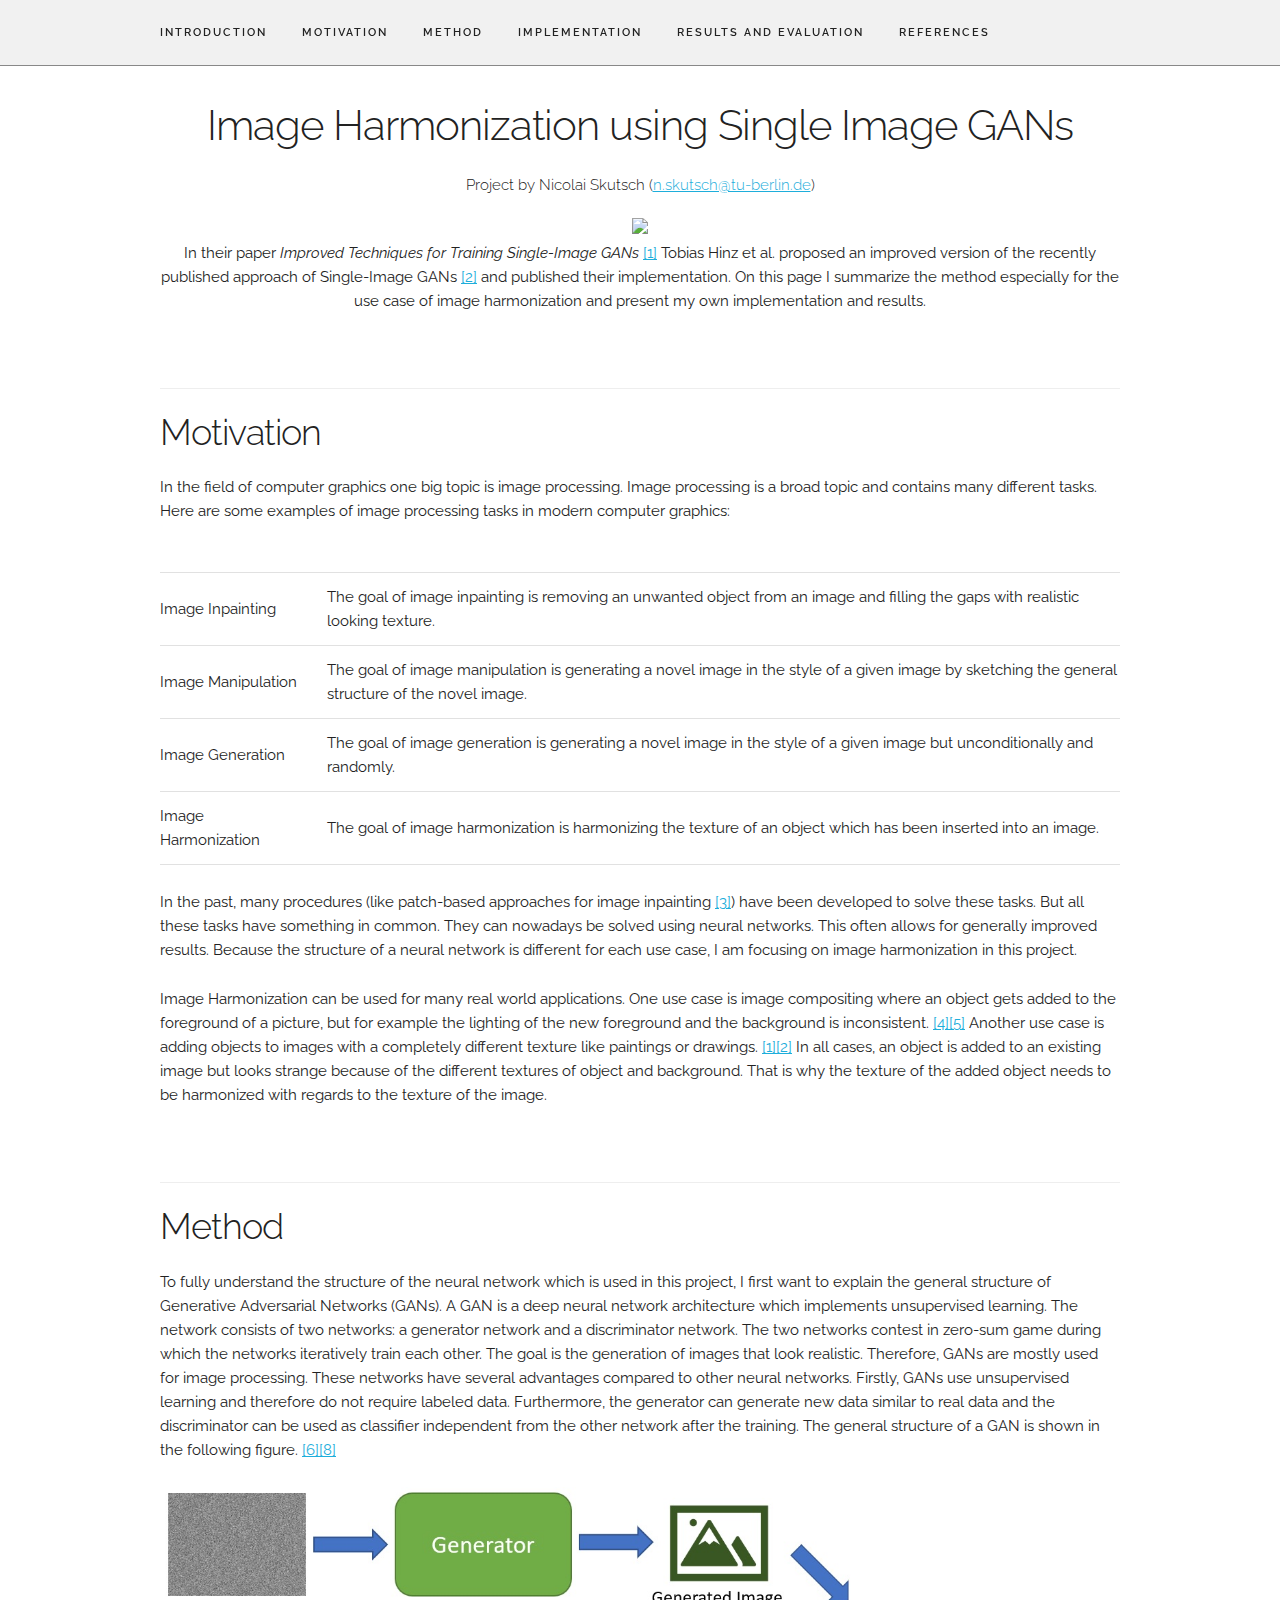
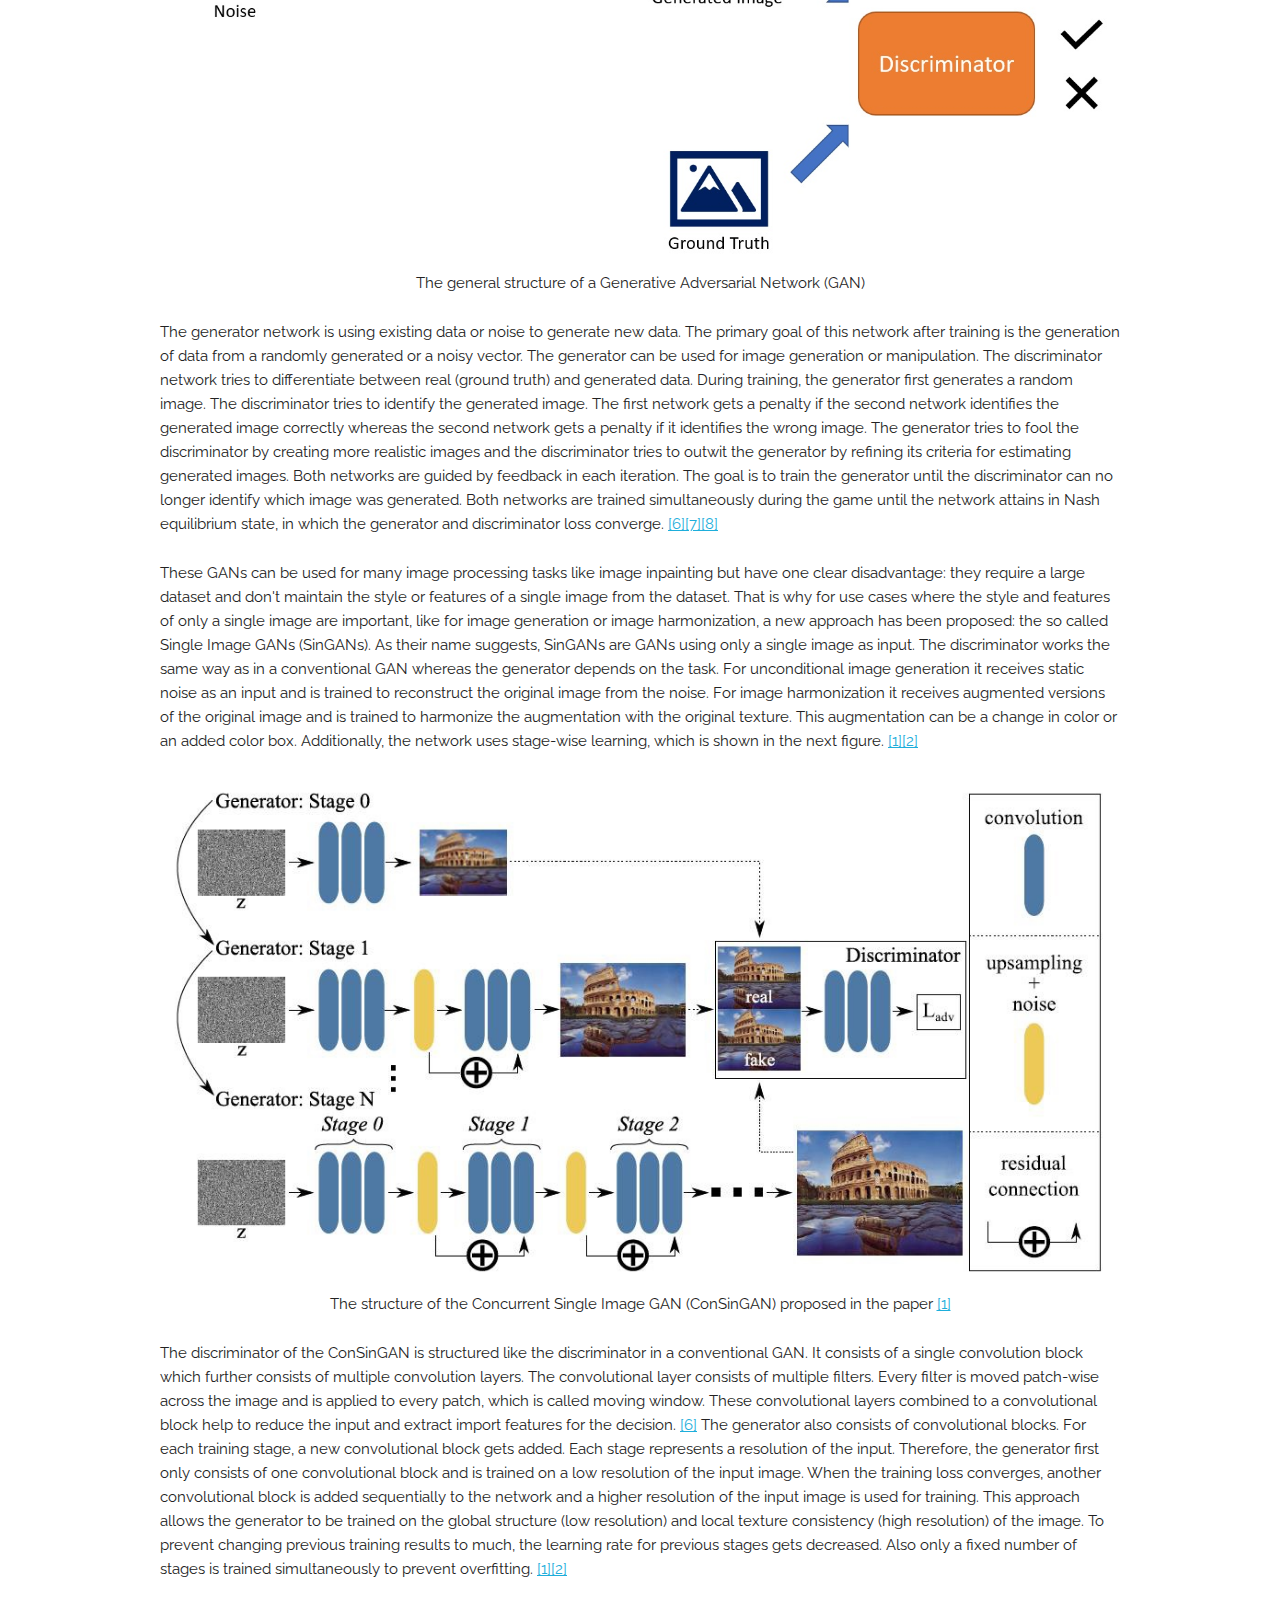
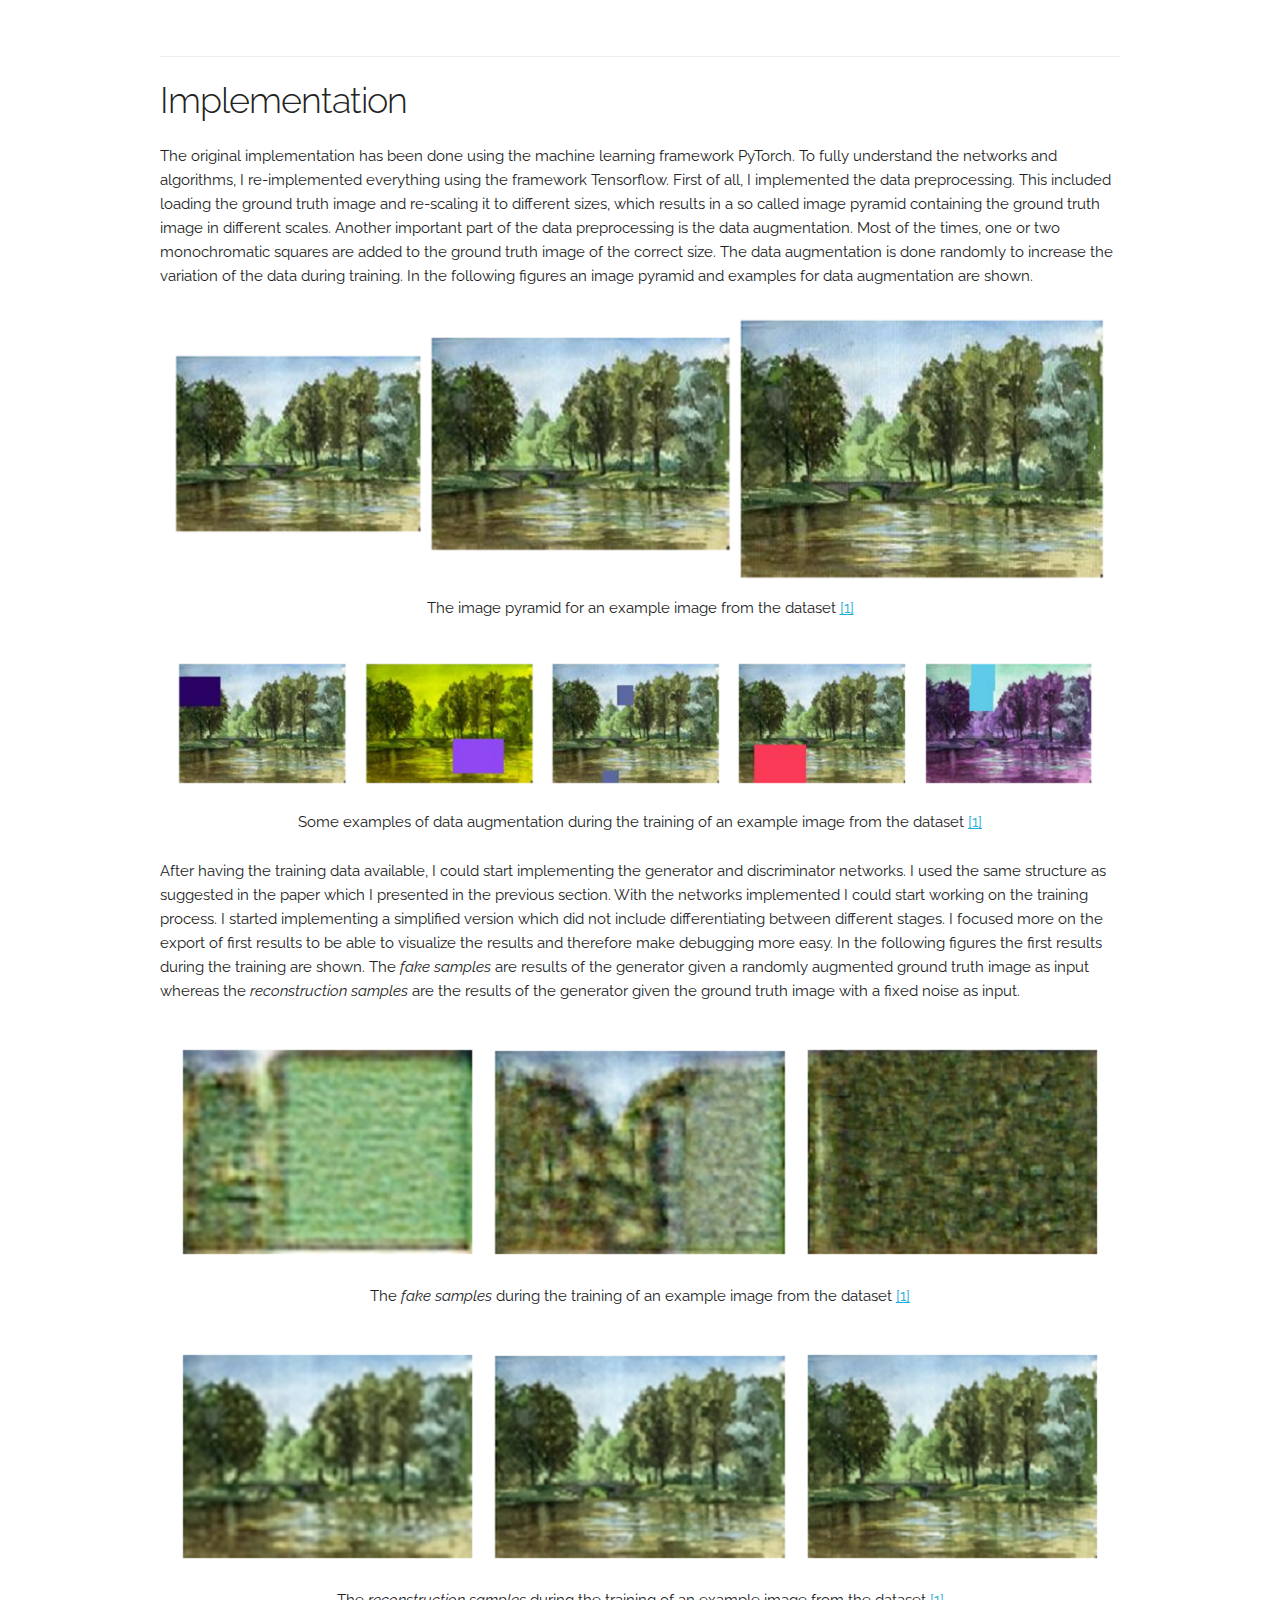
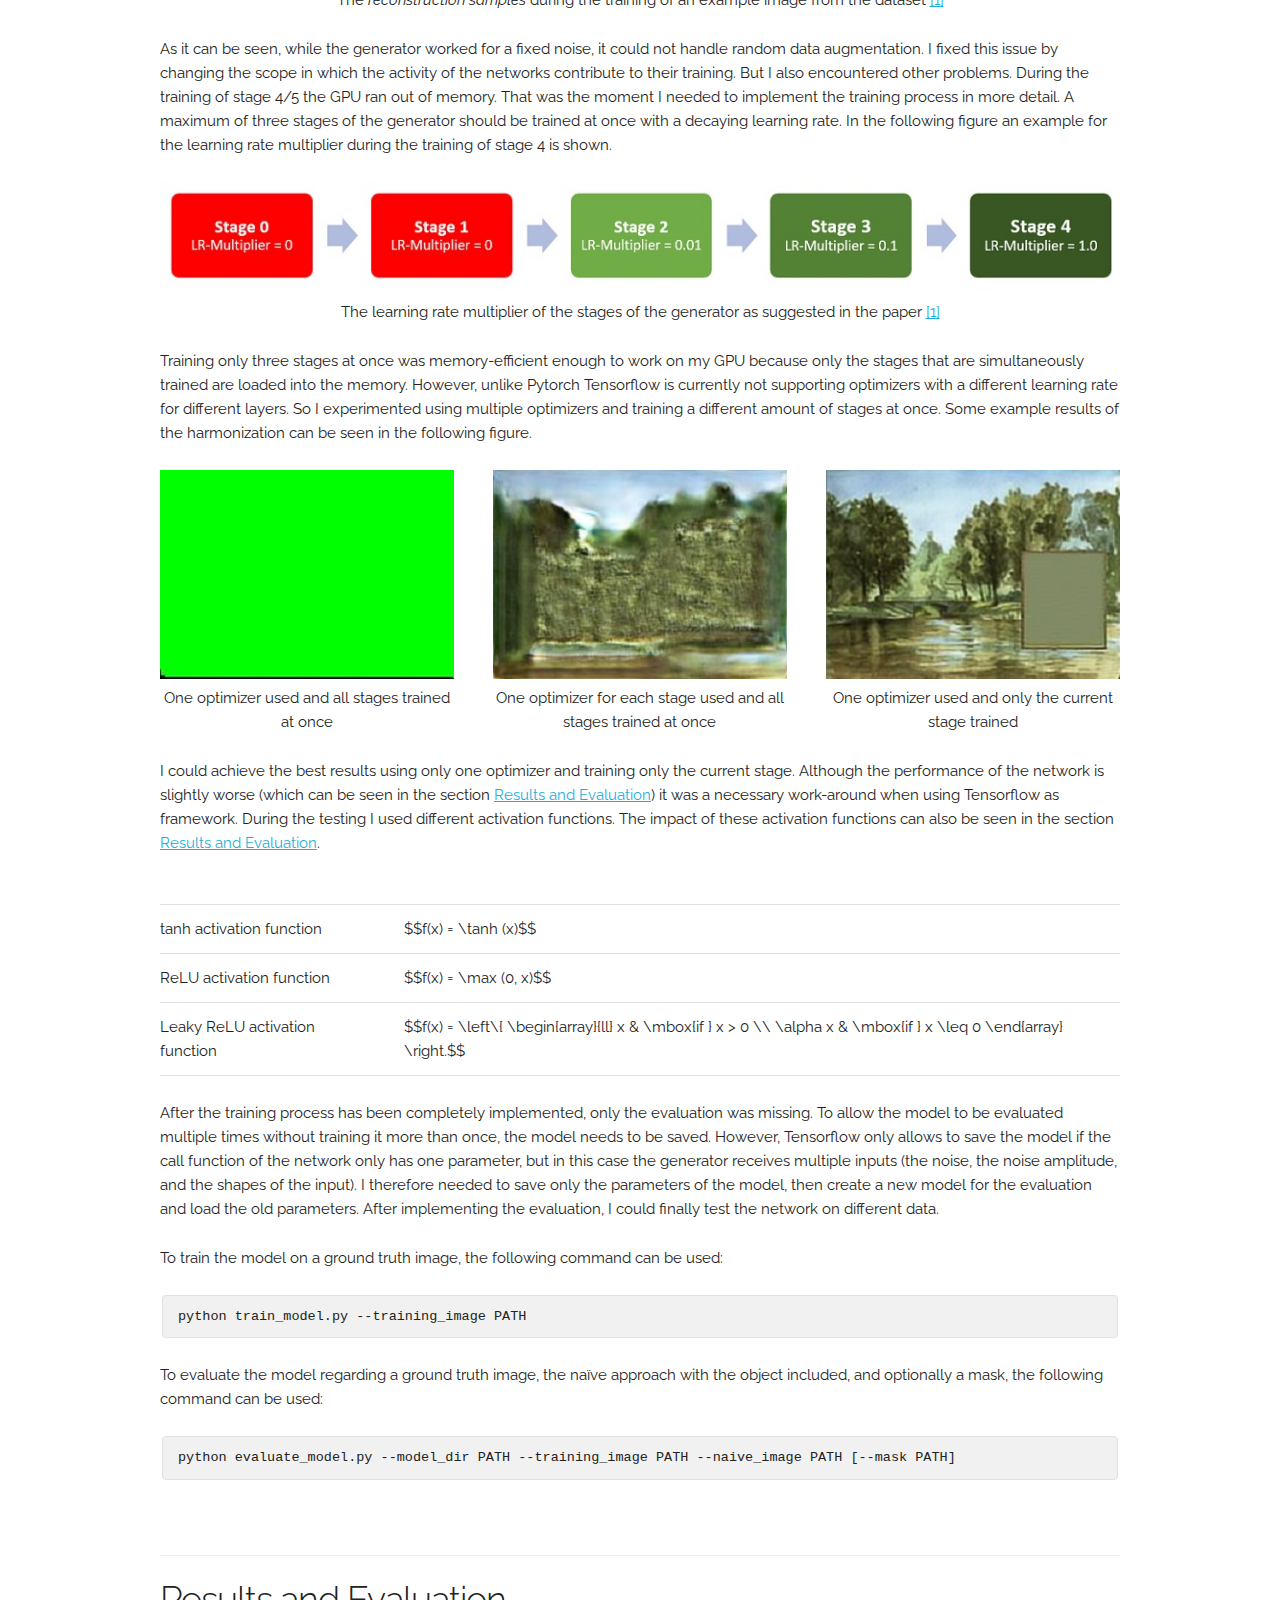
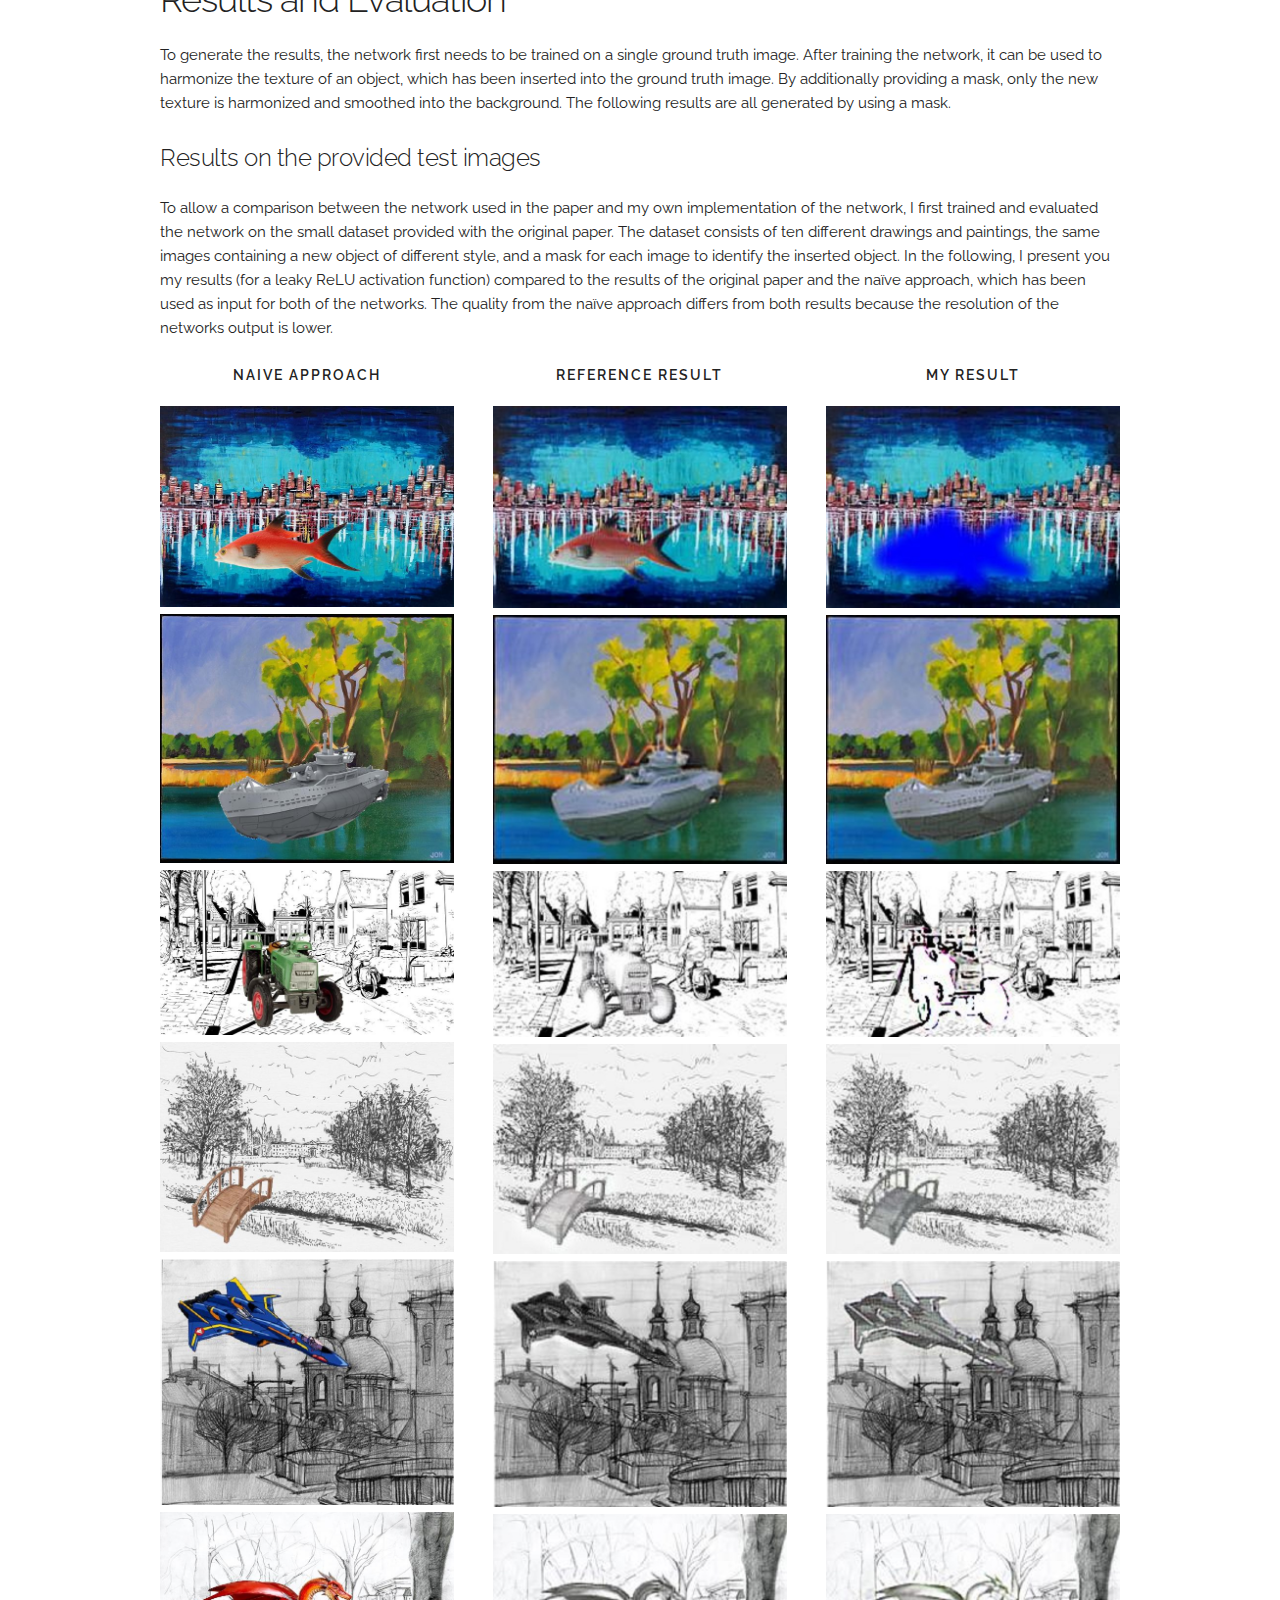
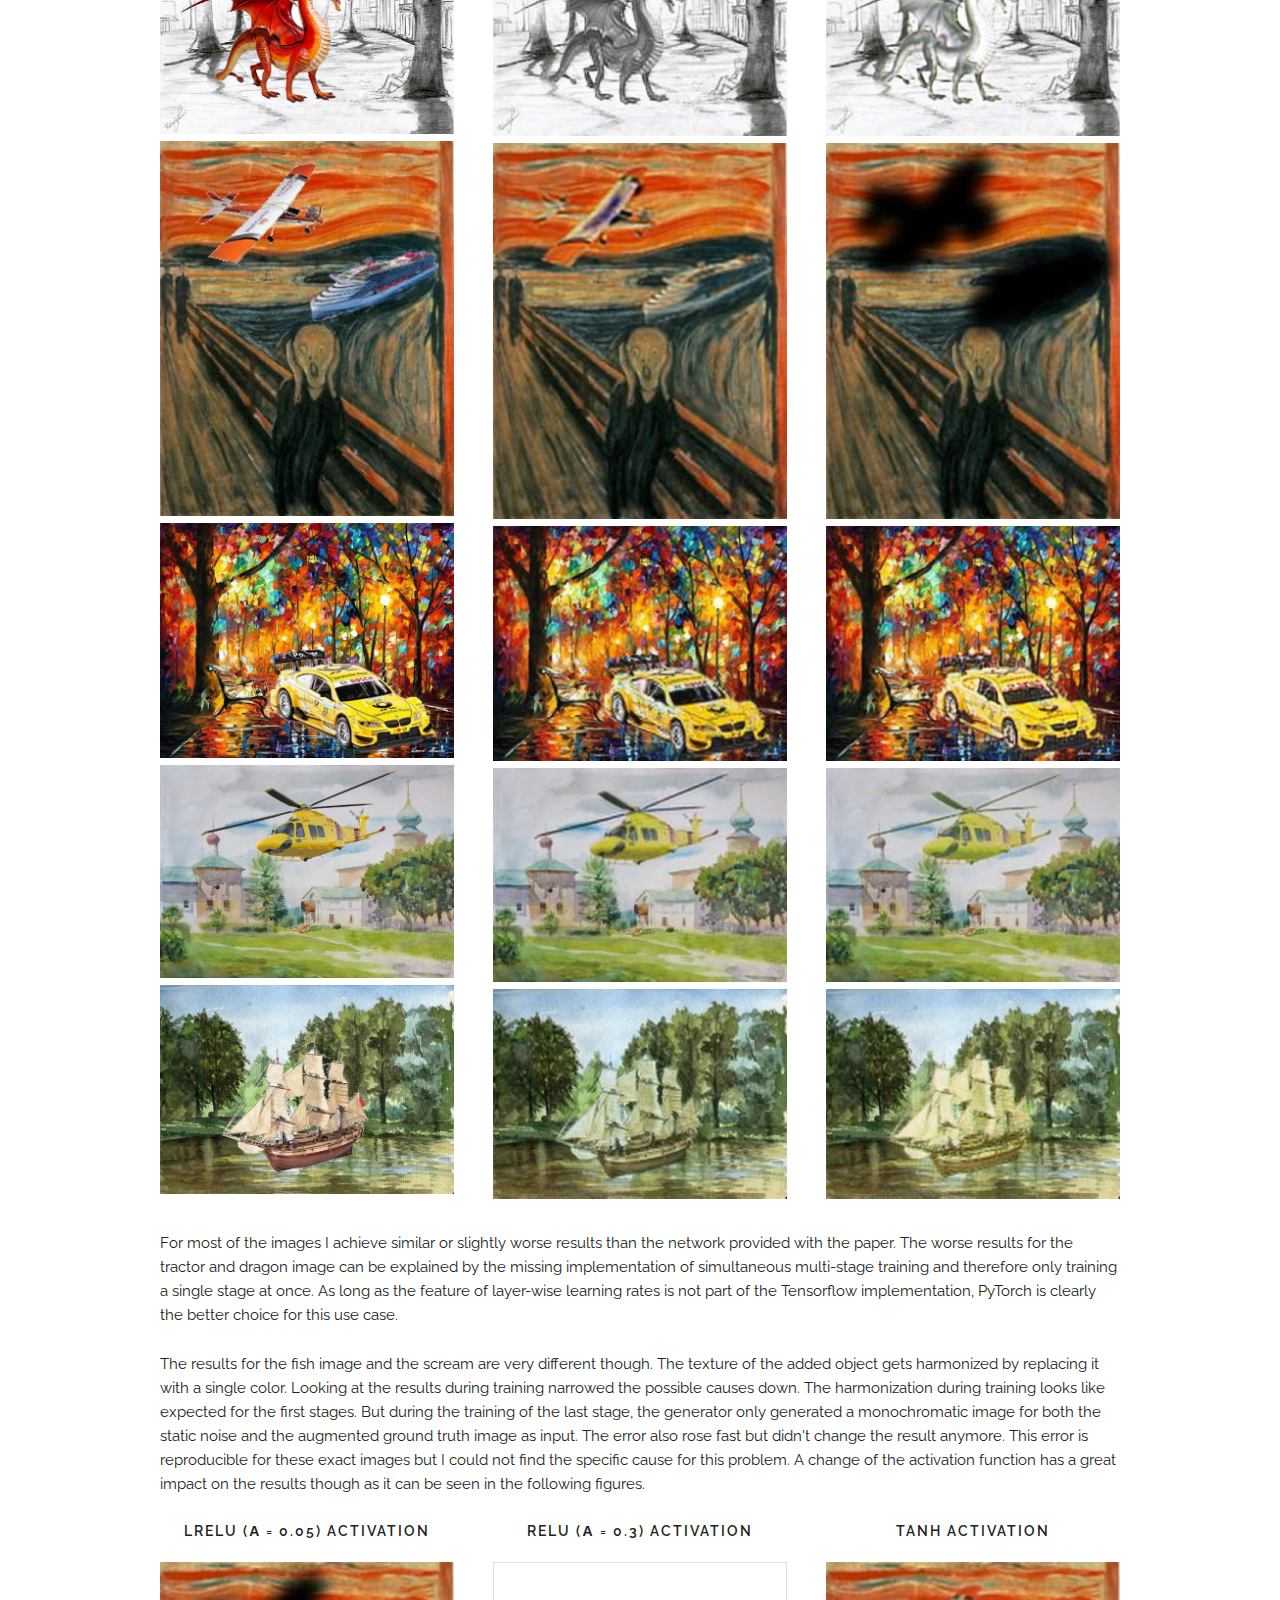
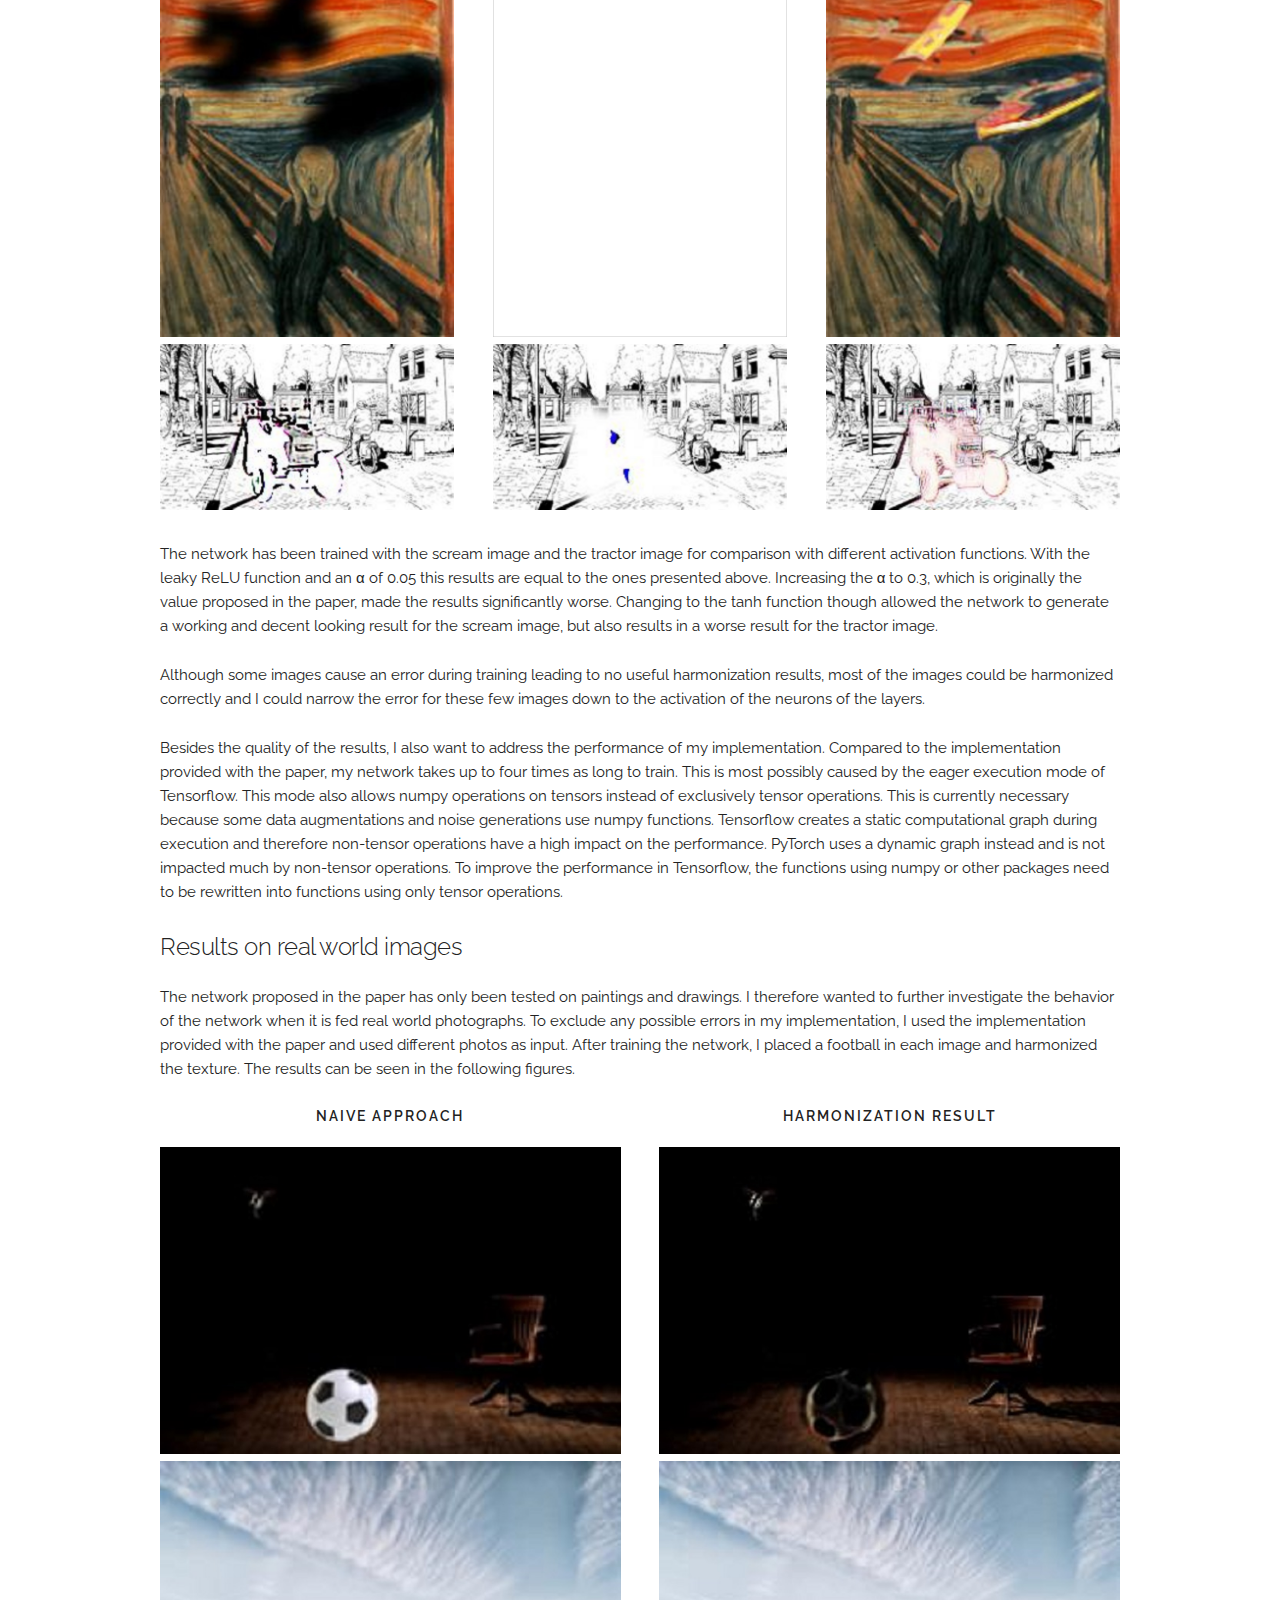
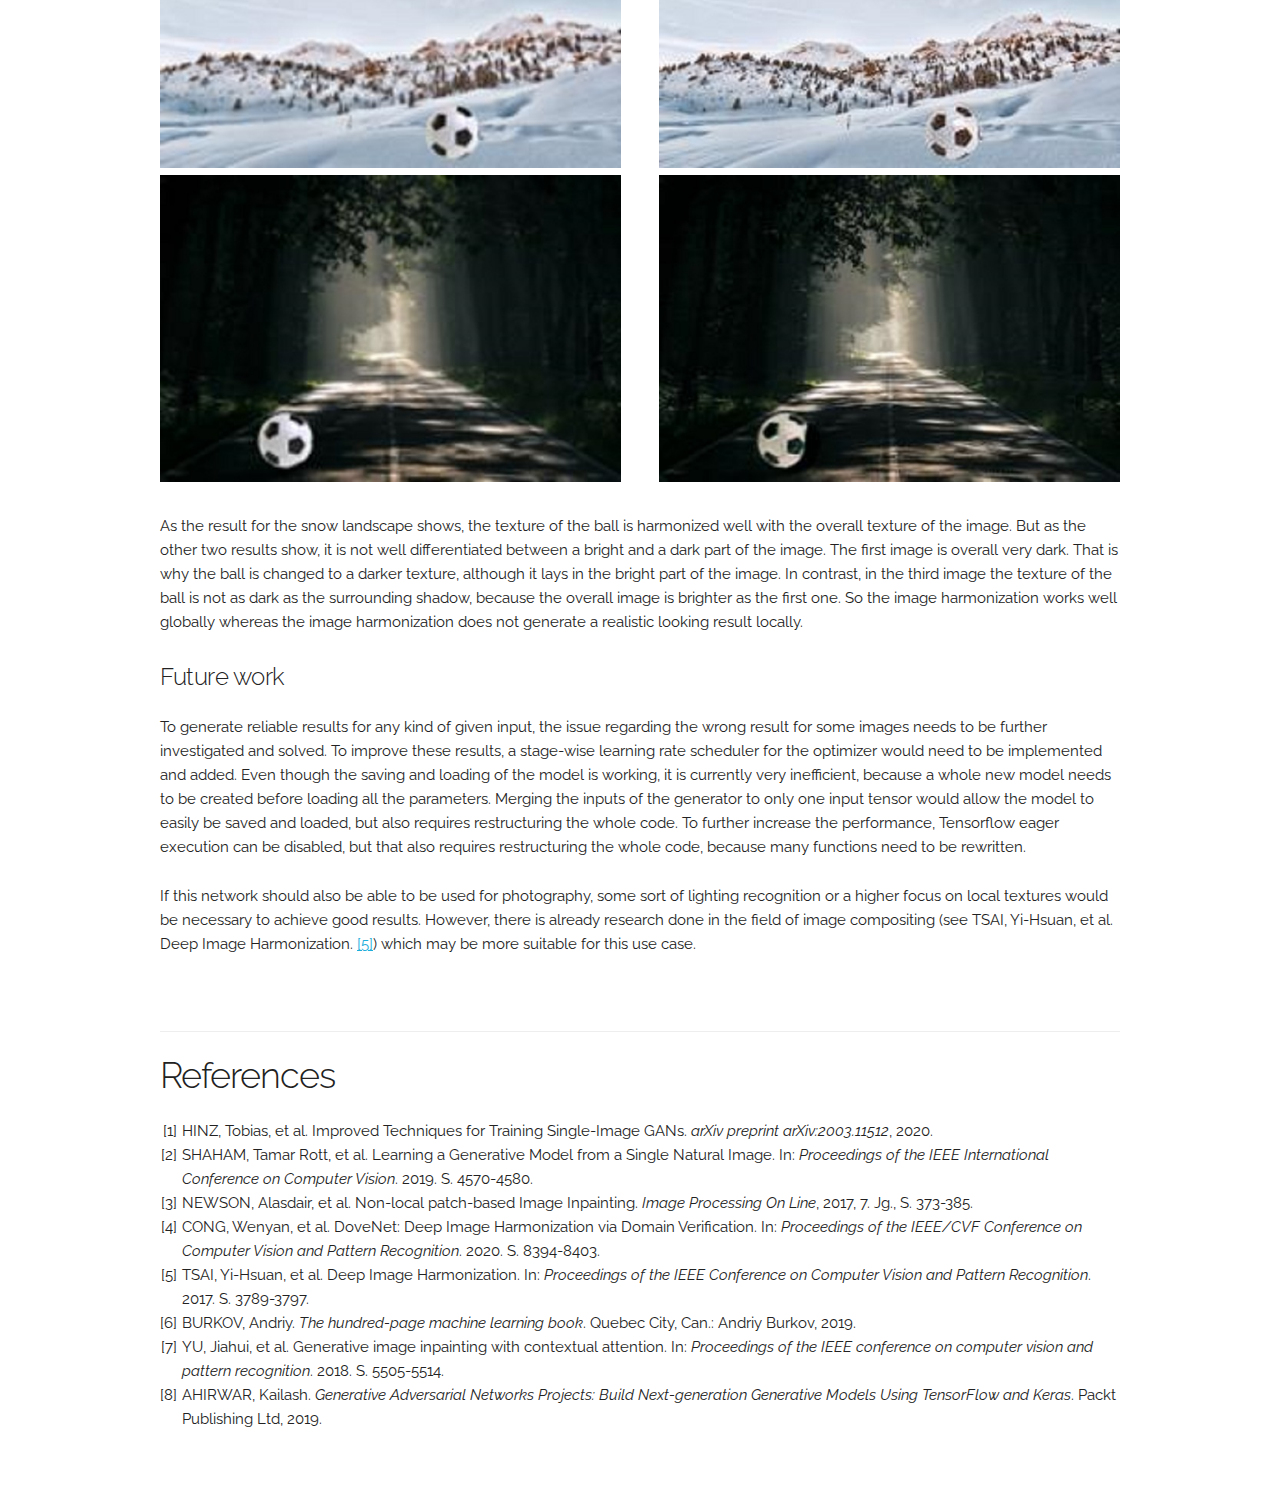
==== image-harmonization/index.html @ 6de516f6 "Initial commit of website" ====
<!doctype html><html class="no-js"><head><meta charset="utf-8"><title>Image Harmonization using Single Image GANs</title><meta name="description" content=""><meta name="viewport" content="width=device-width">
<link href="http://fonts.googleapis.com/css?family=Raleway:300,400,600" rel="stylesheet" type="text/css">
    <link rel="stylesheet" type="text/css" href="style.css">
        <script type="text/javascript" async
  src="https://cdn.mathjax.org/mathjax/latest/MathJax.js?config=TeX-MML-AM_CHTML"></script>
<body>

<div class="container">

    <nav class="navbar">
        <div class="container">
            <ul class="navbar-list">
                <li class="navbar-item">
                    <a class="navbar-link" href="#intro">Introduction</a>
                </li>
                <li class="navbar-item">
                    <a class="navbar-link" href="#motivation">Motivation</a>
                </li>
                <li class="navbar-item">
                    <a class="navbar-link" href="#method">Method</a>
                </li>
                <li class="navbar-item">
                    <a class="navbar-link" href="#implementation">Implementation</a>
                </li>
                <li class="navbar-item">
                    <a class="navbar-link" href="#results">Results and Evaluation</a>
                </li>
                <li class="navbar-item">
                    <a class="navbar-link" href="#references">References</a>
                </li>
            </ul>
        </div>
    </nav>

    <section class="header" id="intro">

        <h2 class="title">Image Harmonization using Single Image GANs</h2>

        <h6>Project by Nicolai Skutsch (<a href="mailto:n.skutsch@tu-berlin.de">n.skutsch@tu-berlin.de</a>)</h6>

        <div class="row">
            <img class="u-max-full-width" src="images/teaser.jpg">
            <p>In their paper <i>Improved Techniques for Training Single-Image GANs</i> <a href="#1">[1]</a> Tobias Hinz et al. proposed an improved version of the recently published approach of Single-Image GANs <a href="#2">[2]</a> and published their implementation. On this page I summarize the method especially for the use case of image harmonization and present my own implementation and results.</p>
        </div>
    </section>

    <div class="docs-section" id="motivation">

        <h3 class="section-heading">Motivation</h3>

        <p>In the field of computer graphics one big topic is image processing. Image processing is a broad topic and contains many different tasks. Here are some examples of image processing tasks in modern computer graphics:</p>

        <table class="u-full-width">
            <thead>
                <tr>
                    <td></td>
                    <td></td>
                </tr>
            </thead>
            <tbody>
                <tr>
                    <td>Image Inpainting</td>
                    <td>The goal of image inpainting is removing an unwanted object from an image and filling the gaps with realistic looking texture.</td>
                </tr>
                <tr>
                    <td>Image Manipulation</td>
                    <td>The goal of image manipulation is generating a novel image in the style of a given image by sketching the general structure of the novel image.</td>
                </tr>
                <tr>
                    <td>Image Generation</td>
                    <td>The goal of image generation is generating a novel image in the style of a given image but unconditionally and randomly.</td>
                </tr>
                <tr>
                    <td>Image Harmonization</td>
                    <td>The goal of image harmonization is harmonizing the texture of an object which has been inserted into an image.</td>
                </tr>
            </tbody>
        </table>

        <p>In the past, many procedures (like patch-based approaches for image inpainting <a href="#3">[3]</a>) have been developed to solve these tasks. But all these tasks have something in common. They can nowadays be solved using neural networks. This often allows for generally improved results. Because the structure of a neural network is different for each use case, I am focusing on image harmonization in this project.</p>

        <p>Image Harmonization can be used for many real world applications. One use case is image compositing where an object gets added to the foreground of a picture, but for example the lighting of the new foreground and the background is inconsistent. <a href="#4">[4]</a><a href="#5">[5]</a> Another use case is adding objects to images with a completely different texture like paintings or drawings. <a href="#1">[1]</a><a href="#2">[2]</a> In all cases, an object is added to an existing image but looks strange because of the different textures of object and background. That is why the texture of the added object needs to be harmonized with regards to the texture of the image.</p>
    </div>

    <div class="docs-section" id="method">

        <h3 class="section-heading">Method</h3>

        <p>To fully understand the structure of the neural network which is used in this project, I first want to explain the general structure of Generative Adversarial Networks (GANs). A GAN is a deep neural network architecture which implements unsupervised learning. The network consists of two networks: a generator network and a discriminator network. The two networks contest in zero-sum game during which the networks iteratively train each other. The goal is the generation of images that look realistic. Therefore, GANs are mostly used for image processing. These networks have several advantages compared to other neural networks. Firstly, GANs use unsupervised learning and therefore do not require labeled data. Furthermore, the generator can generate new data similar to real data and the discriminator can be used as classifier independent from the other network after the training. The general structure of a GAN is shown in the following figure. <a href="#6">[6]</a><a href="#8">[8]</a></p>

        <div class="row" style="text-align: center;">
            <img class="u-max-full-width" src="images/gan_structure.jpg">
            <p>The general structure of a Generative Adversarial Network (GAN)</p>
        </div>

        <p>The generator network is using existing data or noise to generate new data. The primary goal of this network after training is the generation of data from a randomly generated or a noisy vector. The generator can be used for image generation or manipulation. The discriminator network tries to differentiate between real (ground truth) and generated data. During training, the generator first generates a random image. The discriminator tries to identify the generated image. The first network gets a penalty if the second network identifies the generated image correctly whereas the second network gets a penalty if it identifies the wrong image. The generator tries to fool the discriminator by creating more realistic images and the discriminator tries to outwit the generator by refining its criteria for estimating generated images. Both networks are guided by feedback in each iteration. The goal is to train the generator until the discriminator can no longer identify which image was generated. Both networks are trained simultaneously during the game until the network attains in Nash equilibrium state, in which the generator and discriminator loss converge. <a href="#6">[6]</a><a href="#7">[7]</a><a href="#8">[8]</a></p>

        <p>These GANs can be used for many image processing tasks like image inpainting but have one clear disadvantage: they require a large dataset and don't maintain the style or features of a single image from the dataset. That is why for use cases where the style and features of only a single image are important, like for image generation or image harmonization, a new approach has been proposed: the so called Single Image GANs (SinGANs). As their name suggests, SinGANs are GANs using only a single image as input. The discriminator works the same way as in a conventional GAN whereas the generator depends on the task. For unconditional image generation it receives static noise as an input and is trained to reconstruct the original image from the noise. For image harmonization it receives augmented versions of the original image and is trained to harmonize the augmentation with the original texture. This augmentation can be a change in color or an added color box. Additionally, the network uses stage-wise learning, which is shown in the next figure. <a href="#1">[1]</a><a href="#2">[2]</a></p>

        <div class="row" style="text-align: center;">
            <img class="u-max-full-width" src="images/consingan_structure.jpg">
            <p>The structure of the Concurrent Single Image GAN (ConSinGAN) proposed in the paper <a href="#1">[1]</a></p>
        </div>

        <p>The discriminator of the ConSinGAN is structured like the discriminator in a conventional GAN. It consists of a single convolution block which further consists of multiple convolution layers. The convolutional layer consists of multiple filters. Every filter is moved patch-wise across the image and is applied to every patch, which is called moving window. These convolutional layers combined to a convolutional block help to reduce the input and extract import features for the decision. <a href="#6">[6]</a> The generator also consists of convolutional blocks. For each training stage, a new convolutional block gets added. Each stage represents a resolution of the input. Therefore, the generator first only consists of one convolutional block and is trained on a low resolution of the input image. When the training loss converges, another convolutional block is added sequentially to the network and a higher resolution of the input image is used for training. This approach allows the generator to be trained on the global structure (low resolution) and local texture consistency (high resolution) of the image. To prevent changing previous training results to much, the learning rate for previous stages gets decreased. Also only a fixed number of stages is trained simultaneously to prevent overfitting. <a href="#1">[1]</a><a href="#2">[2]</a></p>
    </div>

    <div class="docs-section" id="implementation">

        <h3 class="section-heading">Implementation</h3>

        <p>The original implementation has been done using the machine learning framework PyTorch. To fully understand the networks and algorithms, I re-implemented everything using the framework Tensorflow. First of all, I implemented the data preprocessing. This included loading the ground truth image and re-scaling it to different sizes, which results in a so called image pyramid containing the ground truth image in different scales. Another important part of the data preprocessing is the data augmentation. Most of the times, one or two monochromatic squares are added to the ground truth image of the correct size. The data augmentation is done randomly to increase the variation of the data during training. In the following figures an image pyramid and examples for data augmentation are shown.</p>

        <div class="row" style="text-align: center;">
            <img class="u-max-full-width" src="images/image_pyramid.png">
            <p>The image pyramid for an example image from the dataset <a href="#1">[1]</a></p>
        </div>
        <div class="row" style="text-align: center;">
            <img class="u-max-full-width" src="images/data_augmentation.png">
            <p>Some examples of data augmentation during the training of an example image from the dataset <a href="#1">[1]</a></p>
        </div>

        <p>After having the training data available, I could start implementing the generator and discriminator networks. I used the same structure as suggested in the paper which I presented in the previous section. With the networks implemented I could start working on the training process. I started implementing a simplified version which did not include differentiating between different stages. I focused more on the export of first results to be able to visualize the results and therefore make debugging more easy. In the following figures the first results during the training are shown. The <i>fake samples</i> are results of the generator given a randomly augmented ground truth image as input whereas the <i>reconstruction samples</i> are the results of the generator given the ground truth image with a fixed noise as input.</p>

        <div class="row" style="text-align: center;">
            <img class="u-max-full-width" src="images/first_results_fake.png">
            <p>The <i>fake samples</i> during the training of an example image from the dataset <a href="#1">[1]</a></p>
        </div>
        <div class="row" style="text-align: center;">
            <img class="u-max-full-width" src="images/first_results_reconstruction.png">
            <p>The <i>reconstruction samples</i> during the training of an example image from the dataset <a href="#1">[1]</a></p>
        </div>

        <p>As it can be seen, while the generator worked for a fixed noise, it could not handle random data augmentation. I fixed this issue by changing the scope in which the activity of the networks contribute to their training. But I also encountered other problems. During the training of stage 4/5 the GPU ran out of memory. That was the moment I needed to implement the training process in more detail. A maximum of three stages of the generator should be trained at once with a decaying learning rate. In the following figure an example for the learning rate multiplier during the training of stage 4 is shown.</p>

        <div class="row" style="text-align: center;">
            <img class="u-max-full-width" src="images/learning_rate_example.jpg">
            <p>The learning rate multiplier of the stages of the generator as suggested in the paper <a href="#1">[1]</a></p>
        </div>

        <p>Training only three stages at once was memory-efficient enough to work on my GPU because only the stages that are simultaneously trained are loaded into the memory. However, unlike Pytorch Tensorflow is currently not supporting optimizers with a different learning rate for different layers. So I experimented using multiple optimizers and training a different amount of stages at once. Some example results of the harmonization can be seen in the following figure.</p>

        <div class="row">
            <div class="one-third column category" style="text-align: center;">
                <img class="u-max-full-width" src="images/optimizers/1_optimizers_3_stages.jpg">
                <p>One optimizer used and all stages trained at once</p>
            </div>
            <div class="one-third column category" style="text-align: center;">
                <img class="u-max-full-width" src="images/optimizers/3_optimizers_3_stages.jpg">
                <p>One optimizer for each stage used and all stages trained at once</p>
            </div>
            <div class="one-third column category" style="text-align: center;">
                <img class="u-max-full-width" src="images/optimizers/1_optimizers_1_stages.jpg">
                <p>One optimizer used and only the current stage trained</p>
            </div>
        </div>

        <p>I could achieve the best results using only one optimizer and training only the current stage. Although the performance of the network is slightly worse (which can be seen in the section <a href="#results">Results and Evaluation</a>) it was a necessary work-around when using Tensorflow as framework. During the testing I used different activation functions. The impact of these activation functions can also be seen in the section <a href="#results">Results and Evaluation</a>.</p>

        <table class="u-full-width">
            <thead>
                <tr>
                    <td></td>
                    <td></td>
                </tr>
            </thead>
            <tbody>
                <tr>
                    <td>tanh activation function</td>
                    <td>$$f(x) = \tanh (x)$$</td>
                </tr>
                <tr>
                    <td>ReLU activation function</td>
                    <td>$$f(x) = \max (0, x)$$</td>
                </tr>
                <tr>
                    <td>Leaky ReLU activation function</td>
                    <td>$$f(x) = \left\{ \begin{array}{ll} x & \mbox{if } x > 0 \\ \alpha x & \mbox{if } x \leq 0 \end{array} \right.$$</td>
                </tr>
            </tbody>
        </table>

        <p>After the training process has been completely implemented, only the evaluation was missing. To allow the model to be evaluated multiple times without training it more than once, the model needs to be saved. However, Tensorflow only allows to save the model if the call function of the network only has one parameter, but in this case the generator receives multiple inputs (the noise, the noise amplitude, and the shapes of the input). I therefore needed to save only the parameters of the model, then create a new model for the evaluation and load the old parameters. After implementing the evaluation, I could finally test the network on different data.</p>

        <p>To train the model on a ground truth image, the following command can be used:</p>
        <pre><code>python train_model.py --training_image PATH</code></pre>

        <p>To evaluate the model regarding a ground truth image, the na&iuml;ve approach with the object included, and optionally a mask, the following command can be used:</p>
        <pre><code>python evaluate_model.py --model_dir PATH --training_image PATH --naive_image PATH [--mask PATH]</code></pre>
    </div>

    <div class="docs-section" id="results">

        <h3 class="section-heading">Results and Evaluation</h3>

        <p>To generate the results, the network first needs to be trained on a single ground truth image. After training the network, it can be used to harmonize the texture of an object, which has been inserted into the ground truth image. By additionally providing a mask, only the new texture is harmonized and smoothed into the background. The following results are all generated by using a mask.</p>

        <h5>Results on the provided test images</h5>

        <p>To allow a comparison between the network used in the paper and my own implementation of the network, I first trained and evaluated the network on the small dataset provided with the original paper. The dataset consists of ten different drawings and paintings, the same images containing a new object of different style, and a mask for each image to identify the inserted object. In the following, I present you my results (for a leaky ReLU activation function) compared to the results of the original paper and the na&iuml;ve approach, which has been used as input for both of the networks. The quality from the na&iuml;ve approach differs from both results because the resolution of the networks output is lower.</p>

        <div class="row">
            <div class="one-third column category" style="text-align: center;">
                <h5 class="docs-header">Naive approach</h5>
                <img class="u-max-full-width" src="images/results_naive/r_01.jpg">
                <img class="u-max-full-width" src="images/results_naive/r_02.jpg">
                <img class="u-max-full-width" src="images/results_naive/r_03.jpg">
                <img class="u-max-full-width" src="images/results_naive/r_04.jpg">
                <img class="u-max-full-width" src="images/results_naive/r_05.jpg">
                <img class="u-max-full-width" src="images/results_naive/r_06.jpg">
                <img class="u-max-full-width" src="images/results_naive/r_07.jpg">
                <img class="u-max-full-width" src="images/results_naive/r_08.jpg">
                <img class="u-max-full-width" src="images/results_naive/r_09.jpg">
                <img class="u-max-full-width" src="images/results_naive/r_10.jpg">
                <p></p>
            </div>
            <div class="one-third column category" style="text-align: center;">
                <h5 class="docs-header">Reference result</h5>
                <img class="u-max-full-width" src="images/results_consingan/r_01.jpg">
                <img class="u-max-full-width" src="images/results_consingan/r_02.jpg">
                <img class="u-max-full-width" src="images/results_consingan/r_03.jpg">
                <img class="u-max-full-width" src="images/results_consingan/r_04.jpg">
                <img class="u-max-full-width" src="images/results_consingan/r_05.jpg">
                <img class="u-max-full-width" src="images/results_consingan/r_06.jpg">
                <img class="u-max-full-width" src="images/results_consingan/r_07.jpg">
                <img class="u-max-full-width" src="images/results_consingan/r_08.jpg">
                <img class="u-max-full-width" src="images/results_consingan/r_09.jpg">
                <img class="u-max-full-width" src="images/results_consingan/r_10.jpg">
                <p></p>
            </div>
            <div class="one-third column category" style="text-align: center;">
                <h5 class="docs-header">My result</h5>
                <img class="u-max-full-width" src="images/results_implementation/r_01.jpg">
                <img class="u-max-full-width" src="images/results_implementation/r_02.jpg">
                <img class="u-max-full-width" src="images/results_implementation/r_03.jpg">
                <img class="u-max-full-width" src="images/results_implementation/r_04.jpg">
                <img class="u-max-full-width" src="images/results_implementation/r_05.jpg">
                <img class="u-max-full-width" src="images/results_implementation/r_06.jpg">
                <img class="u-max-full-width" src="images/results_implementation/r_07.jpg">
                <img class="u-max-full-width" src="images/results_implementation/r_08.jpg">
                <img class="u-max-full-width" src="images/results_implementation/r_09.jpg">
                <img class="u-max-full-width" src="images/results_implementation/r_10.jpg">
                <p></p>
            </div>
        </div>

        <p>For most of the images I achieve similar or slightly worse results than the network provided with the paper. The worse results for the tractor and dragon image can be explained by the missing implementation of simultaneous multi-stage training and therefore only training a single stage at once. As long as the feature of layer-wise learning rates is not part of the Tensorflow implementation, PyTorch is clearly the better choice for this use case.</p>

        <p>The results for the fish image and the scream are very different though. The texture of the added object gets harmonized by replacing it with a single color. Looking at the results during training narrowed the possible causes down. The harmonization during training looks like expected for the first stages. But during the training of the last stage, the generator only generated a monochromatic image for both the static noise and the augmented ground truth image as input. The error also rose fast but didn't change the result anymore. This error is reproducible for these exact images but I could not find the specific cause for this problem. A change of the activation function has a great impact on the results though as it can be seen in the following figures.</p>

        <div class="row">
            <div class="one-third column category" style="text-align: center;">
                <h5 class="docs-header">Lrelu (&alpha; = 0.05) activation</h5>
                <img class="u-max-full-width" src="images/activation_functions/scream_lrelu_0.05.jpg">
                <img class="u-max-full-width" src="images/activation_functions/pen_building_lrelu_0.05.jpg">
                <p></p>
            </div>
            <div class="one-third column category" style="text-align: center;">
                <h5 class="docs-header">Relu (&alpha; = 0.3) activation</h5>
                <img class="u-max-full-width" src="images/activation_functions/scream_lrelu_0.3.jpg">
                <img class="u-max-full-width" src="images/activation_functions/pen_building_lrelu_0.3.jpg">
                <p></p>
            </div>
            <div class="one-third column category" style="text-align: center;">
                <h5 class="docs-header">Tanh activation</h5>
                <img class="u-max-full-width" src="images/activation_functions/scream_tanh.jpg">
                <img class="u-max-full-width" src="images/activation_functions/pen_building_tanh.jpg">
                <p></p>
            </div>
        </div>

        <p>The network has been trained with the scream image and the tractor image for comparison with different activation functions. With the leaky ReLU function and an &alpha; of 0.05 this results are equal to the ones presented above. Increasing the &alpha; to 0.3, which is originally the value proposed in the paper, made the results significantly worse. Changing to the tanh function though allowed the network to generate a working and decent looking result for the scream image, but also results in a worse result for the tractor image.</p>

        <p>Although some images cause an error during training leading to no useful harmonization results, most of the images could be harmonized correctly and I could narrow the error for these few images down to the activation of the neurons of the layers.</p>

        <p>Besides the quality of the results, I also want to address the performance of my implementation. Compared to the implementation provided with the paper, my network takes up to four times as long to train. This is most possibly caused by the eager execution mode of Tensorflow. This mode also allows numpy operations on tensors instead of exclusively tensor operations. This is currently necessary because some data augmentations and noise generations use numpy functions. Tensorflow creates a static computational graph during execution and therefore non-tensor operations have a high impact on the performance. PyTorch uses a dynamic graph instead and is not impacted much by non-tensor operations. To improve the performance in Tensorflow, the functions using numpy or other packages need to be rewritten into functions using only tensor operations.</p>

        <h5>Results on real world images</h5>

        <p>The network proposed in the paper has only been tested on paintings and drawings. I therefore wanted to further investigate the behavior of the network when it is fed real world photographs. To exclude any possible errors in my implementation, I used the implementation provided with the paper and used different photos as input. After training the network, I placed a football in each image and harmonized the texture. The results can be seen in the following figures.</p>

        <div class="row">
            <div class="one-half column category" style="text-align: center;">
                <h5 class="docs-header">Naive approach</h5>
                <img class="u-max-full-width" src="images/results_realistic/n_01.jpg">
                <img class="u-max-full-width" src="images/results_realistic/n_02.jpg">
                <img class="u-max-full-width" src="images/results_realistic/n_03.jpg">
            </div>

            <div class="one-half column category" style="text-align: center;">
                <h5 class="docs-header">Harmonization result</h5>
                <img class="u-max-full-width" src="images/results_realistic/r_01.jpg">
                <img class="u-max-full-width" src="images/results_realistic/r_02.jpg">
                <img class="u-max-full-width" src="images/results_realistic/r_03.jpg">
            </div>
        </div>
        <p></p>

        <p>As the result for the snow landscape shows, the texture of the ball is harmonized well with the overall texture of the image. But as the other two results show, it is not well differentiated between a bright and a dark part of the image. The first image is overall very dark. That is why the ball is changed to a darker texture, although it lays in the bright part of the image. In contrast, in the third image the texture of the ball is not as dark as the surrounding shadow, because the overall image is brighter as the first one. So the image harmonization works well globally whereas the image harmonization does not generate a realistic looking result locally.</p>

        <h5>Future work</h5>

        <p>To generate reliable results for any kind of given input, the issue regarding the wrong result for some images needs to be further investigated and solved. To improve these results, a stage-wise learning rate scheduler for the optimizer would need to be implemented and added. Even though the saving and loading of the model is working, it is currently very inefficient, because a whole new model needs to be created before loading all the parameters. Merging the inputs of the generator to only one input tensor would allow the model to easily be saved and loaded, but also requires restructuring the whole code. To further increase the performance, Tensorflow eager execution can be disabled, but that also requires restructuring the whole code, because many functions need to be rewritten.</p>

        <p>If this network should also be able to be used for photography, some sort of lighting recognition or a higher focus on local textures would be necessary to achieve good results. However, there is already research done in the field of image compositing (see TSAI, Yi-Hsuan, et al. Deep Image Harmonization. <a href="#5">[5]</a>) which may be more suitable for this use case.</p>
    </div>

    <div class="docs-section" id="references">
        <h3 class="section-heading">References</h3>
        <ul class="popover-list">
            <li class="popover-item" id="1">
                HINZ, Tobias, et al. Improved Techniques for Training Single-Image GANs. <i>arXiv preprint arXiv:2003.11512</i>, 2020.
            </li>
            <li class="popover-item" id="2">
                SHAHAM, Tamar Rott, et al. Learning a Generative Model from a Single Natural Image. In: <i>Proceedings of the IEEE International Conference on Computer Vision</i>. 2019. S. 4570-4580.
            </li>
            <li class="popover-item" id="3">
                NEWSON, Alasdair, et al. Non-local patch-based Image Inpainting. <i>Image Processing On Line</i>, 2017, 7. Jg., S. 373-385.
            </li>
            <li class="popover-item" id="4">
                CONG, Wenyan, et al. DoveNet: Deep Image Harmonization via Domain Verification. In: <i>Proceedings of the IEEE/CVF Conference on Computer Vision and Pattern Recognition</i>. 2020. S. 8394-8403.
            </li>
            <li class="popover-item" id="5">
                TSAI, Yi-Hsuan, et al. Deep Image Harmonization. In: <i>Proceedings of the IEEE Conference on Computer Vision and Pattern Recognition</i>. 2017. S. 3789-3797.
            </li>
            <li class="popover-item" id="6">
                BURKOV, Andriy. <i>The hundred-page machine learning book</i>. Quebec City, Can.: Andriy Burkov, 2019.
            </li>
            <li class="popover-item" id="7">
                YU, Jiahui, et al. Generative image inpainting with contextual attention. In: <i>Proceedings of the IEEE conference on computer vision and pattern recognition</i>. 2018. S. 5505-5514.
            </li>
            <li class="popover-item" id="8">
                AHIRWAR, Kailash. <i>Generative Adversarial Networks Projects: Build Next-generation Generative Models Using TensorFlow and Keras</i>. Packt Publishing Ltd, 2019.
            </li>
        </ul>
    </div>

</div>
---- image-harmonization/style.css ----
/*! Template based on the following projects:
* normalize.css v3.0.2 | MIT License | git.io/normalize
*
* Skeleton V2.0.4
* Copyright 2014, Dave Gamache
* www.getskeleton.com
* Free to use under the MIT license.
* http://www.opensource.org/licenses/mit-license.php
*/


html {
    font-family: sans-serif;
    -ms-text-size-adjust: 100%;
    -webkit-text-size-adjust: 100%
}
body {
    margin: 0
}
article,
aside,
details,
figcaption,
figure,
footer,
header,
hgroup,
main,
menu,
nav,
section,
summary {
    display: block
}
audio,
canvas,
progress,
video {
    display: inline-block;
    vertical-align: baseline
}
audio:not([controls]) {
    display: none;
    height: 0
}
[hidden],
template {
    display: none
}
a {
    background-color: transparent
}
a:active,
a:hover {
    outline: 0
}
abbr[title] {
    border-bottom: 1px dotted
}
b,
strong {
    font-weight: 700
}
dfn {
    font-style: italic
}
h1 {
    font-size: 2em;
    margin: .67em 0
}
mark {
    background: #ff0;
    color: #000
}
small {
    font-size: 80%
}
sub,
sup {
    font-size: 75%;
    line-height: 0;
    position: relative;
    vertical-align: baseline
}
sup {
    top: -.5em
}
sub {
    bottom: -.25em
}
img {
    border: 0
}
svg:not(:root) {
    overflow: hidden
}
figure {
    margin: 1em 40px
}
hr {
    box-sizing: content-box;
    height: 0
}
pre {
    overflow: auto
}
code,
kbd,
pre,
samp {
    font-family: monospace, monospace;
    font-size: 1em
}
button,
input,
optgroup,
select,
textarea {
    color: inherit;
    font: inherit;
    margin: 0
}
button {
    overflow: visible
}
button,
select {
    text-transform: none
}
button,
html input[type=button],
input[type=reset],
input[type=submit] {
    -webkit-appearance: button;
    cursor: pointer
}
button[disabled],
html input[disabled] {
    cursor: default
}
button::-moz-focus-inner,
input::-moz-focus-inner {
    border: 0;
    padding: 0
}
input {
    line-height: normal
}
input[type=checkbox],
input[type=radio] {
    box-sizing: border-box;
    padding: 0
}
input[type=number]::-webkit-inner-spin-button,
input[type=number]::-webkit-outer-spin-button {
    height: auto
}
input[type=search] {
    -webkit-appearance: textfield;
    box-sizing: content-box
}
input[type=search]::-webkit-search-cancel-button,
input[type=search]::-webkit-search-decoration {
    -webkit-appearance: none
}
fieldset {
    border: 1px solid silver;
    margin: 0 2px;
    padding: .35em .625em .75em
}
legend {
    border: 0;
    padding: 0
}
textarea {
    overflow: auto
}
optgroup {
    font-weight: 700
}
table {
    border-collapse: collapse;
    border-spacing: 0
}
td,
th {
    padding: 0
}
body {
    font-family: Raleway, sans-serif
}
.container {
    max-width: 800px
}
.header {
    margin-top: 6rem;
    text-align: center
}
.value-prop {
    margin-top: 1rem
}
.value-props {
    margin-top: 4rem;
    margin-bottom: 4rem
}
.docs-header {
    text-transform: uppercase;
    font-size: 1.4rem;
    letter-spacing: .2rem;
    font-weight: 600
}
.docs-section {
    border-top: 1px solid #eee;
/*    padding: 4rem 0;*/
    margin-bottom: 0
}
.value-img {
    display: block;
    text-align: center;
    margin: 2.5rem auto 0
}
.example-grid .column,
.example-grid .columns {
    background: #EEE;
    text-align: center;
    border-radius: 4px;
    font-size: 1rem;
    text-transform: uppercase;
    height: 30px;
    line-height: 30px;
    margin-bottom: .75rem;
    font-weight: 600;
    letter-spacing: .1rem
}
.docs-example .row,
.docs-example form,
.docs-example.row {
    margin-bottom: 0
}
.docs-example h1,
.docs-example h2,
.docs-example h3,
.docs-example h4,
.docs-example h5,
.docs-example h6 {
    margin-bottom: 1rem
}
.heading-font-size {
    font-size: 1.2rem;
    color: #999;
    letter-spacing: normal
}
.code-example {
    margin-top: 1.5rem;
    margin-bottom: 0
}
.code-example-body {
    white-space: pre;
    word-wrap: break-word
}
.example {
    position: relative;
    margin-top: 4rem
}
.example-header {
    font-weight: 600;
    margin-top: 1.5rem;
    margin-bottom: .5rem
}
.example-description {
    margin-bottom: 1.5rem
}
.example-screenshot-wrapper {
    display: block;
    position: relative;
    overflow: hidden;
    border-radius: 6px;
    border: 1px solid #eee;
    height: 250px
}
.example-screenshot {
    width: 100%;
    height: auto
}
.example-screenshot.coming-soon {
    width: auto;
    position: absolute;
    background: #eee;
    top: 5px;
    right: 5px;
    bottom: 5px;
    left: 5px
}
.navbar {
    display: none;
    position: absolute
}
@media (min-width: 550px) {
    .header {
        margin-top: 10rem;
        margin-bottom: 5rem
    }
    .value-props {
        margin-top: 9rem;
        margin-bottom: 7rem
    }
    .value-img {
        margin-bottom: 1rem
    }
    .example-grid .column,
    .example-grid .columns {
        margin-bottom: 1.5rem
    }
    .docs-section {
/*        padding: 6rem 0;*/
        padding-top: 2rem;
        padding-bottom: 5rem
    }
    .example-send-yourself-copy {
        float: right;
        margin-top: 12px
    }
    .example-screenshot-wrapper {
        position: absolute;
        width: 48%;
        height: 100%;
        left: 0;
        max-height: none
    }
}
@media (min-width: 750px) {
    .navbar+.docs-section {
        border-top-width: 0
    }
    .navbar,
    .navbar-spacer {
        display: block;
        width: 100%;
        height: 6.5rem;
        background: rgba(239, 239, 239, 0.9);
        z-index: 99;
        border-bottom: 1px solid #888
    }
    .navbar-spacer {
        display: none
    }
    .navbar-list {
        list-style: none;
        margin-bottom: 0
    }
    .navbar-item {
        position: relative;
        float: left;
        margin-bottom: 0
    }
    .navbar-link {
        text-transform: uppercase;
        font-size: 11px;
        font-weight: 600;
        letter-spacing: .2rem;
        margin-right: 35px;
        text-decoration: none;
        line-height: 6.5rem;
        color: #222
    }
    .navbar-link.active {
        color: #33C3F0
    }
    .navbar {
        position: fixed;
        top: 0;
        left: 0
    }
    .has-docked-nav .navbar-spacer {
        display: block
    }
    .navbar>.container {
        width: 80%
    }
    .popover.open {
        display: block
    }
    .popover {
        display: none;
        position: absolute;
        background: #fff;
        border: 1px solid #eee;
        border-radius: 4px;
        top: 92%;
        left: -50%;
        -webkit-filter: drop-shadow(0 0 6px rgba(0, 0, 0, .1));
        -moz-filter: drop-shadow(0 0 6px rgba(0, 0, 0, .1));
        filter: drop-shadow(0 0 6px rgba(0, 0, 0, .1))
    }
    .popover-item:first-child .popover-link:after,
    .popover-item:first-child .popover-link:before {
        bottom: 100%;
        left: 50%;
        border: solid transparent;
        content: " ";
        height: 0;
        width: 0;
        position: absolute;
        pointer-events: none
    }
    .popover-item:first-child .popover-link:after {
        border-color: rgba(255, 255, 255, 0);
        border-bottom-color: #fff;
        border-width: 10px;
        margin-left: -10px
    }
    .popover-item:first-child .popover-link:before {
        border-color: rgba(238, 238, 238, 0);
        border-bottom-color: #eee;
        border-width: 11px;
        margin-left: -11px
    }
    .popover-list {
        list-style: none;
        counter-reset: oc;
        display: table;
    }
    .popover-list > li {
        counter-increment: oc;
        display: table-row;
    }
    .popover-list > li::before {
        content: "[" counter(oc) "] ";
        display: table-cell;
        text-align: right;
        padding-right: .3em;
    }
    .popover-item {
        padding: 0;
        margin: 0
    }
    .popover-link {
        position: relative;
        color: #222;
        display: block;
        padding: 8px 20px;
        border-bottom: 1px solid #eee;
        text-decoration: none;
        text-transform: uppercase;
        font-size: 1rem;
        font-weight: 600;
        text-align: center;
        letter-spacing: .1rem
    }
    .popover-item:first-child .popover-link {
        border-radius: 4px 4px 0 0
    }
    .popover-item:last-child .popover-link {
        border-radius: 0 0 4px 4px;
        border-bottom-width: 0
    }
    .popover-link:hover {
        color: #fff;
        background: #33C3F0
    }
    .popover-item:first-child .popover-link:hover:after,
    .popover-link:hover {
        border-bottom-color: #33C3F0
    }
}
.container {
    position: relative;
    width: 100%;
    max-width: 960px;
    margin: 0 auto;
    padding: 0 20px;
    box-sizing: border-box
}
.column,
.columns {
    width: 100%;
    float: left;
    box-sizing: border-box
}
@media (min-width: 400px) {
    .container {
        width: 85%;
        padding: 0
    }
}
@media (min-width: 550px) {
    .container {
        width: 80%
    }
    .column,
    .columns {
        margin-left: 4%
    }
    .column:first-child,
    .columns:first-child {
        margin-left: 0
    }
    .one.column,
    .one.columns {
        width: 4.66666666667%
    }
    .two.columns {
        width: 13.3333333333%
    }
    .three.columns {
        width: 22%
    }
    .four.columns {
        width: 30.6666666667%
    }
    .five.columns {
        width: 39.3333333333%
    }
    .six.columns {
        width: 48%
    }
    .seven.columns {
        width: 56.6666666667%
    }
    .eight.columns {
        width: 65.3333333333%
    }
    .nine.columns {
        width: 74%
    }
    .ten.columns {
        width: 82.6666666667%
    }
    .eleven.columns {
        width: 91.3333333333%
    }
    .twelve.columns {
        width: 100%;
        margin-left: 0
    }
    .one-third.column {
        width: 30.6666666667%
    }
    .two-thirds.column {
        width: 65.3333333333%
    }
    .one-half.column {
        width: 48%
    }
    .offset-by-one.column,
    .offset-by-one.columns {
        margin-left: 8.66666666667%
    }
    .offset-by-two.column,
    .offset-by-two.columns {
        margin-left: 17.3333333333%
    }
    .offset-by-three.column,
    .offset-by-three.columns {
        margin-left: 26%
    }
    .offset-by-four.column,
    .offset-by-four.columns {
        margin-left: 34.6666666667%
    }
    .offset-by-five.column,
    .offset-by-five.columns {
        margin-left: 43.3333333333%
    }
    .offset-by-six.column,
    .offset-by-six.columns {
        margin-left: 52%
    }
    .offset-by-seven.column,
    .offset-by-seven.columns {
        margin-left: 60.6666666667%
    }
    .offset-by-eight.column,
    .offset-by-eight.columns {
        margin-left: 69.3333333333%
    }
    .offset-by-nine.column,
    .offset-by-nine.columns {
        margin-left: 78%
    }
    .offset-by-ten.column,
    .offset-by-ten.columns {
        margin-left: 86.6666666667%
    }
    .offset-by-eleven.column,
    .offset-by-eleven.columns {
        margin-left: 95.3333333333%
    }
    .offset-by-one-third.column,
    .offset-by-one-third.columns {
        margin-left: 34.6666666667%
    }
    .offset-by-two-thirds.column,
    .offset-by-two-thirds.columns {
        margin-left: 69.3333333333%
    }
    .offset-by-one-half.column,
    .offset-by-one-half.columns {
        margin-left: 52%
    }
}
html {
    font-size: 62.5%
}
body {
    font-size: 1.5em;
    line-height: 1.6;
    font-weight: 400;
    font-family: Raleway, HelveticaNeue, "Helvetica Neue", Helvetica, Arial, sans-serif;
    color: #222
}
h1,
h2,
h3,
h4,
h5,
h6 {
    margin-top: 0;
    margin-bottom: 2rem;
    font-weight: 300
}
h1 {
    font-size: 4rem;
    line-height: 1.2;
    letter-spacing: -.1rem
}
h2 {
    font-size: 3.6rem;
    line-height: 1.25;
    letter-spacing: -.1rem
}
h3 {
    font-size: 3rem;
    line-height: 1.3;
    letter-spacing: -.1rem
}
h4 {
    font-size: 2.4rem;
    line-height: 1.35;
    letter-spacing: -.08rem
}
h5 {
    font-size: 1.8rem;
    line-height: 1.5;
    letter-spacing: -.05rem
}
h6 {
    font-size: 1.5rem;
    line-height: 1.6;
    letter-spacing: 0
}
@media (min-width: 550px) {
    h1 {
        font-size: 5rem
    }
    h2 {
        font-size: 4.2rem
    }
    h3 {
        font-size: 3.6rem
    }
    h4 {
        font-size: 3rem
    }
    h5 {
        font-size: 2.4rem
    }
    h6 {
        font-size: 1.5rem
    }
}
p {
    margin-top: 0
}
a {
    color: #1EAEDB
}
a:hover {
    color: #0FA0CE
}
.button,
button,
input[type=button],
input[type=reset],
input[type=submit] {
    display: inline-block;
    height: 38px;
    padding: 0 30px;
    color: #555;
    text-align: center;
    font-size: 11px;
    font-weight: 600;
    line-height: 38px;
    letter-spacing: .1rem;
    text-transform: uppercase;
    text-decoration: none;
    white-space: nowrap;
    background-color: transparent;
    border-radius: 4px;
    border: 1px solid #bbb;
    cursor: pointer;
    box-sizing: border-box
}
.button:focus,
.button:hover,
button:focus,
button:hover,
input[type=button]:focus,
input[type=button]:hover,
input[type=reset]:focus,
input[type=reset]:hover,
input[type=submit]:focus,
input[type=submit]:hover {
    color: #333;
    border-color: #888;
    outline: 0
}
.button.button-primary,
button.button-primary,
input[type=button].button-primary,
input[type=reset].button-primary,
input[type=submit].button-primary {
    color: #FFF;
    background-color: #33C3F0;
    border-color: #33C3F0
}
.button.button-primary:focus,
.button.button-primary:hover,
button.button-primary:focus,
button.button-primary:hover,
input[type=button].button-primary:focus,
input[type=button].button-primary:hover,
input[type=reset].button-primary:focus,
input[type=reset].button-primary:hover,
input[type=submit].button-primary:focus,
input[type=submit].button-primary:hover {
    color: #FFF;
    background-color: #1EAEDB;
    border-color: #1EAEDB
}
input[type=email],
input[type=number],
input[type=password],
input[type=search],
input[type=tel],
input[type=text],
input[type=url],
select,
textarea {
    height: 38px;
    padding: 6px 10px;
    background-color: #fff;
    border: 1px solid #D1D1D1;
    border-radius: 4px;
    box-shadow: none;
    box-sizing: border-box
}
input[type=email],
input[type=number],
input[type=password],
input[type=search],
input[type=tel],
input[type=text],
input[type=url],
textarea {
    -webkit-appearance: none;
    -moz-appearance: none;
    appearance: none
}
textarea {
    min-height: 65px;
    padding-top: 6px;
    padding-bottom: 6px
}
input[type=email]:focus,
input[type=number]:focus,
input[type=password]:focus,
input[type=search]:focus,
input[type=tel]:focus,
input[type=text]:focus,
input[type=url]:focus,
select:focus,
textarea:focus {
    border: 1px solid #33C3F0;
    outline: 0
}
label,
legend {
    display: block;
    margin-bottom: .5rem;
    font-weight: 600
}
fieldset {
    padding: 0;
    border-width: 0
}
input[type=checkbox],
input[type=radio] {
    display: inline
}
label>.label-body {
    display: inline-block;
    margin-left: .5rem;
    font-weight: 400
}
ul {
    list-style: circle inside
}
ol {
    list-style: decimal inside
}
ol,
ul {
    padding-left: 0;
    margin-top: 0
}
ol ol,
ol ul,
ul ol,
ul ul {
    margin: 1.5rem 0 1.5rem 3rem;
    font-size: 90%
}
li {
    margin-bottom: 1rem
}
code {
    padding: .2rem .5rem;
    margin: 0 .2rem;
    font-size: 90%;
    white-space: nowrap;
    background: #F1F1F1;
    border: 1px solid #E1E1E1;
    border-radius: 4px
}
pre>code {
    display: block;
    padding: 1rem 1.5rem;
    white-space: pre
}
td,
th {
    padding: 12px 15px;
    text-align: left;
    border-bottom: 1px solid #E1E1E1
}
td:first-child,
th:first-child {
    padding-left: 0
}
td:last-child,
th:last-child {
    padding-right: 0
}
.button,
button {
    margin-bottom: 1rem
}
fieldset,
input,
select,
textarea {
    margin-bottom: 1.5rem
}
blockquote,
dl,
figure,
form,
ol,
p,
pre,
table,
ul {
    margin-bottom: 2.5rem
}
.u-full-width {
    width: 100%;
    box-sizing: border-box
}
.u-half-width {
    width: 50%;
    box-sizing: border-box
}
.u-max-full-width {
    max-width: 100%;
    box-sizing: border-box
}
.u-pull-right {
    float: right
}
.u-pull-left {
    float: left
}
hr {
    margin-top: 3rem;
    margin-bottom: 3.5rem;
    border-width: 0;
    border-top: 1px solid #E1E1E1
}
.container:after,
.row:after,
.u-cf {
    content: "";
    display: table;
    clear: both
}
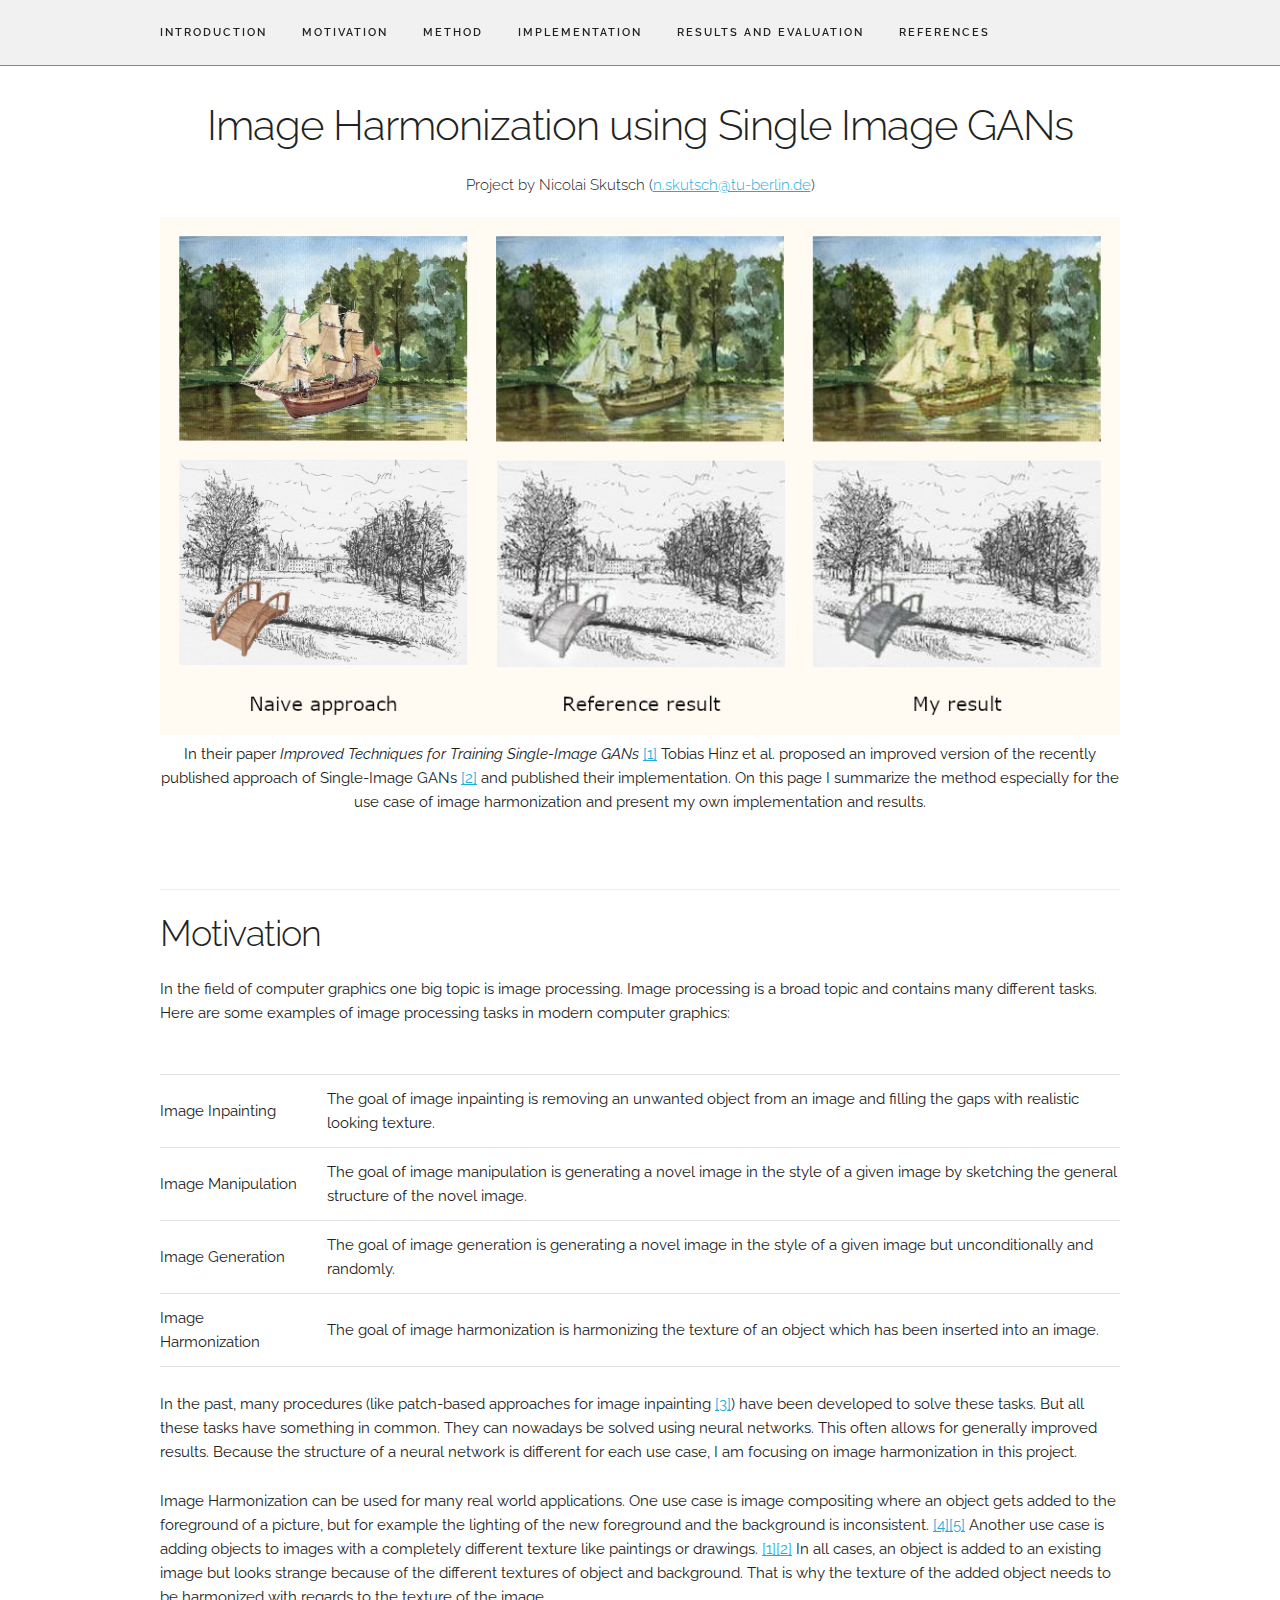
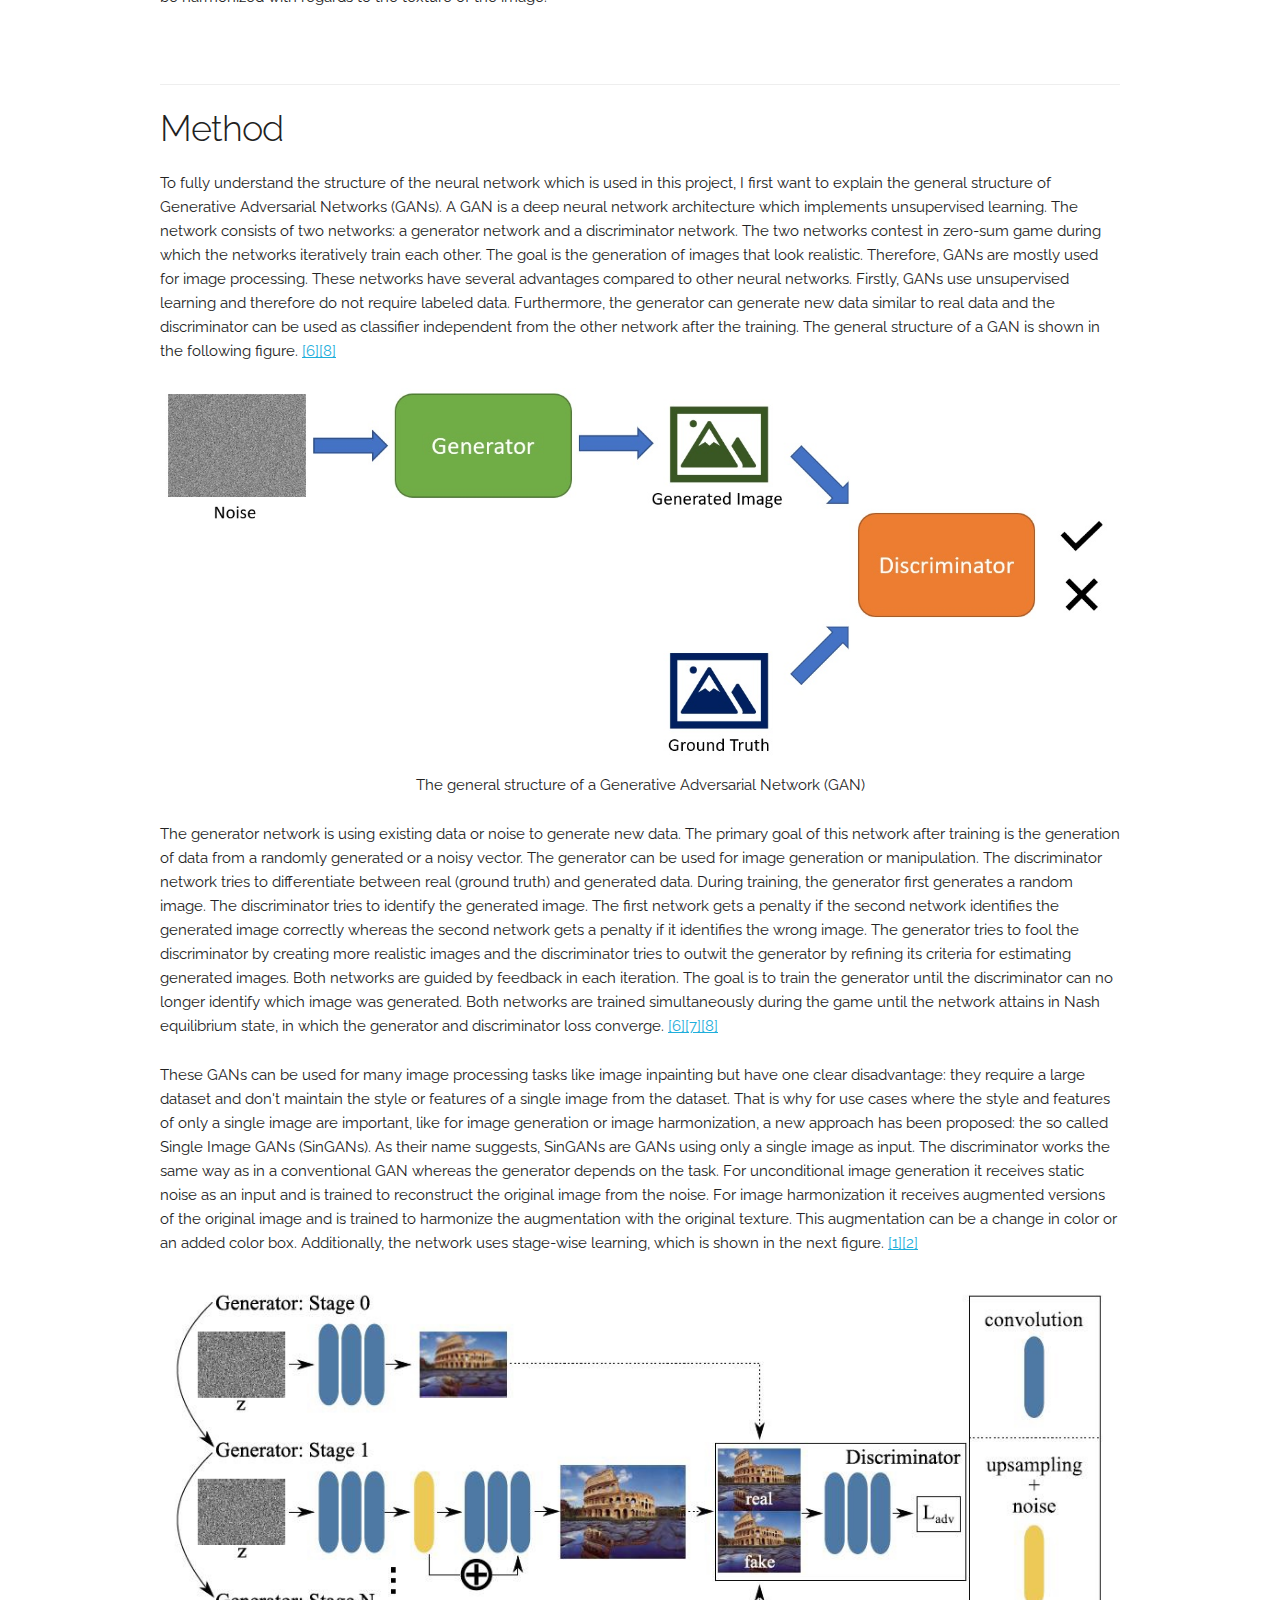
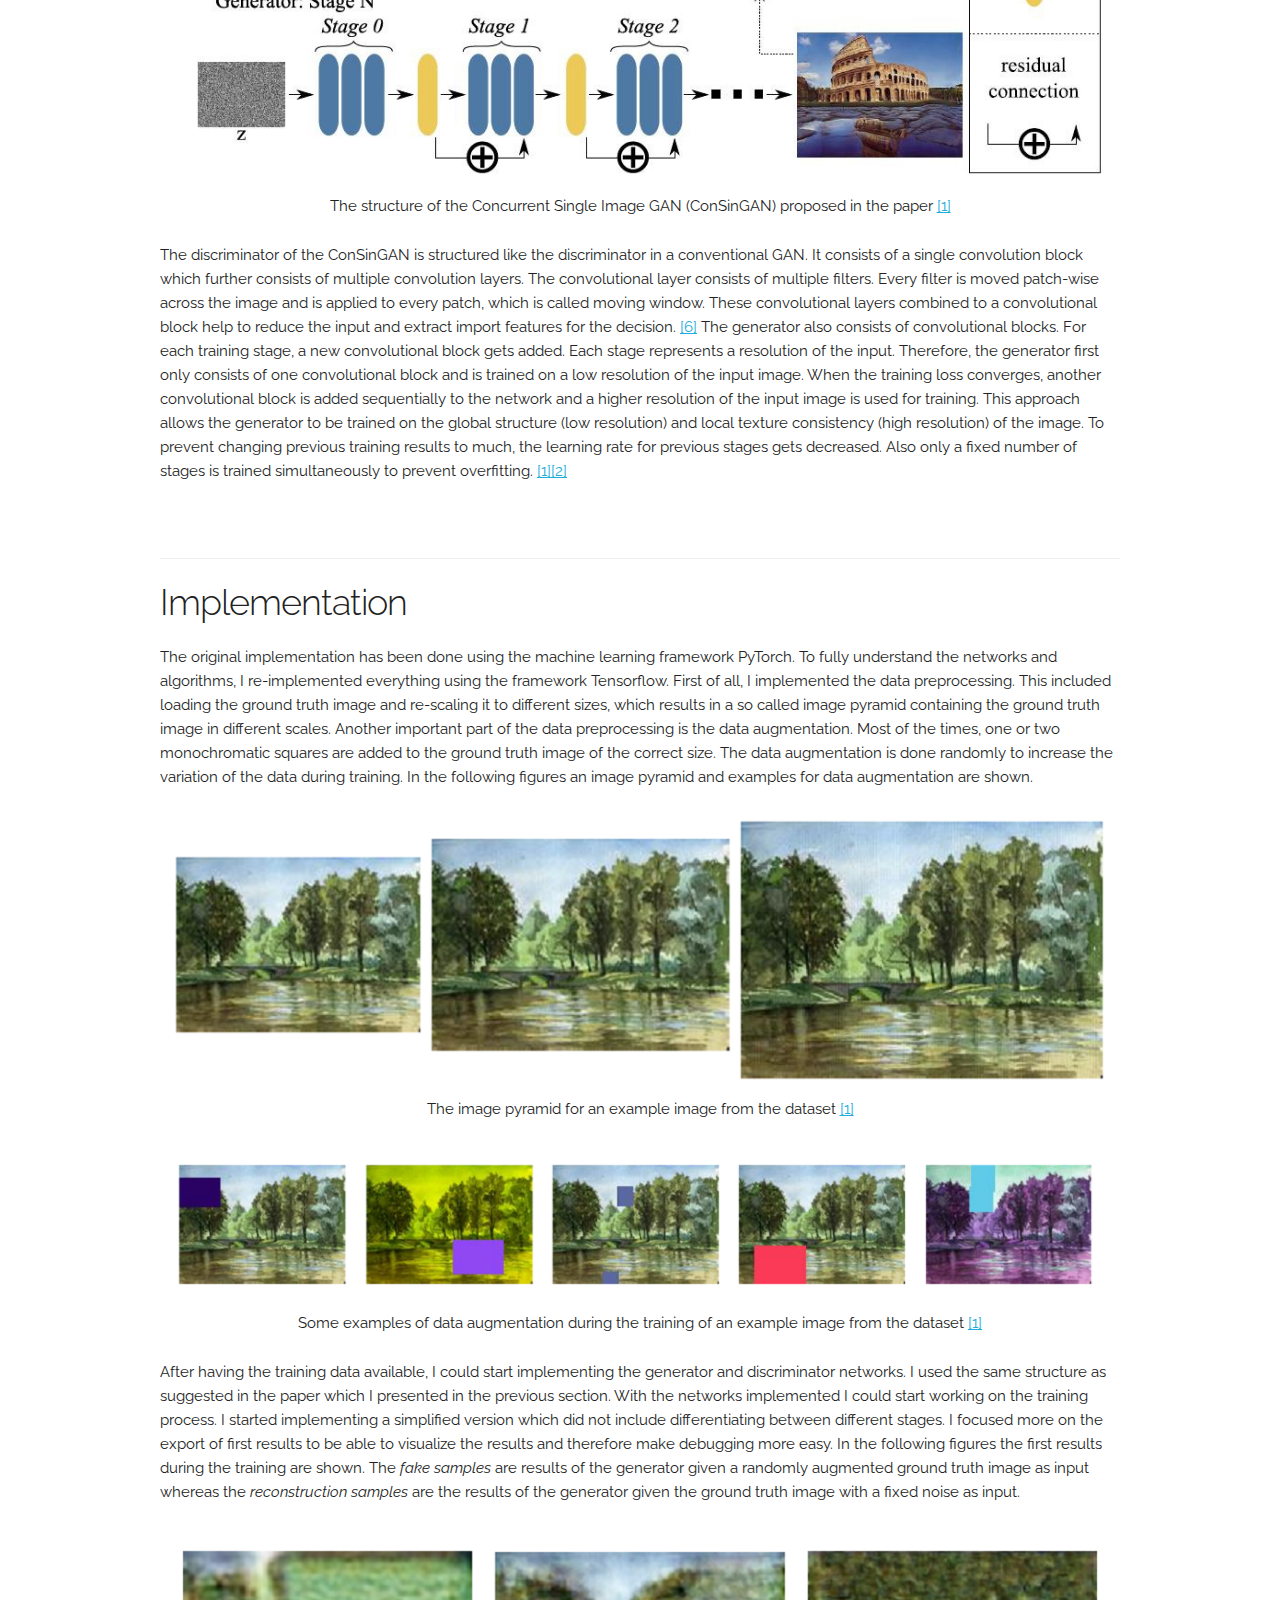
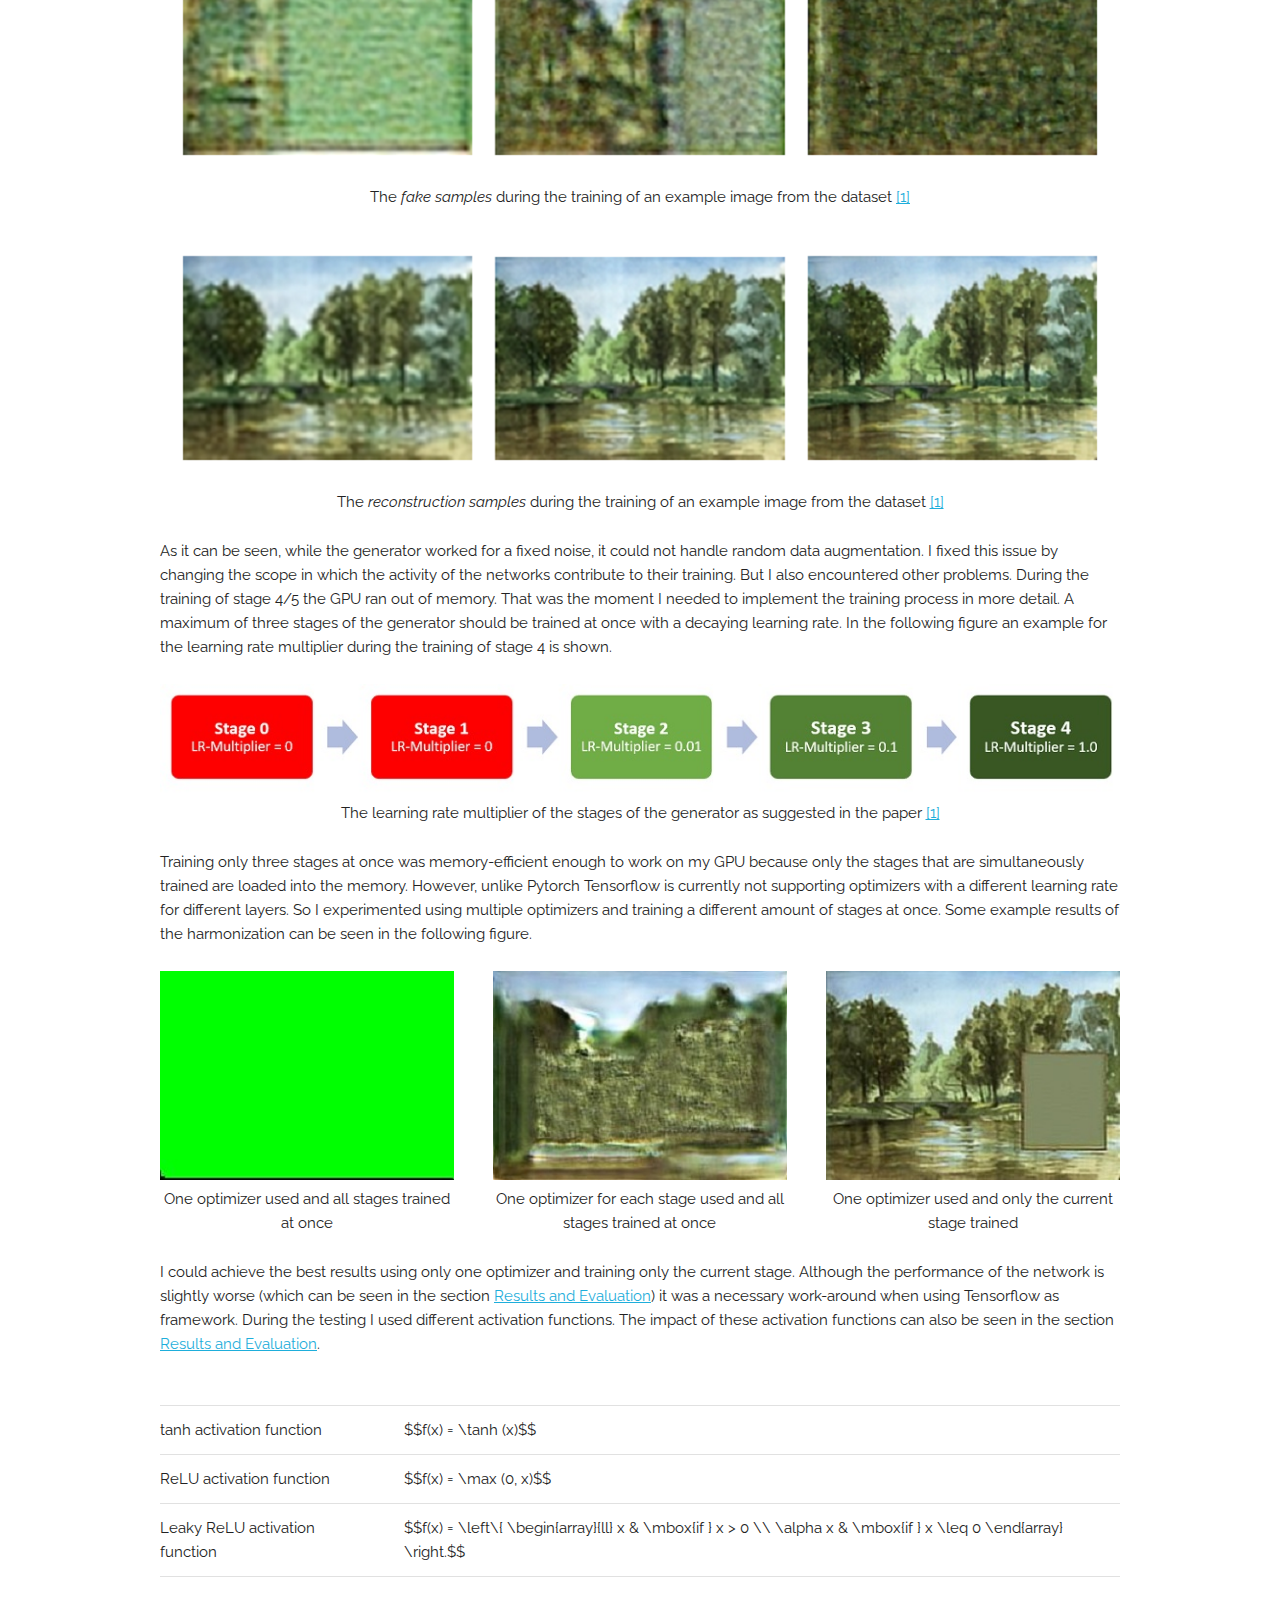
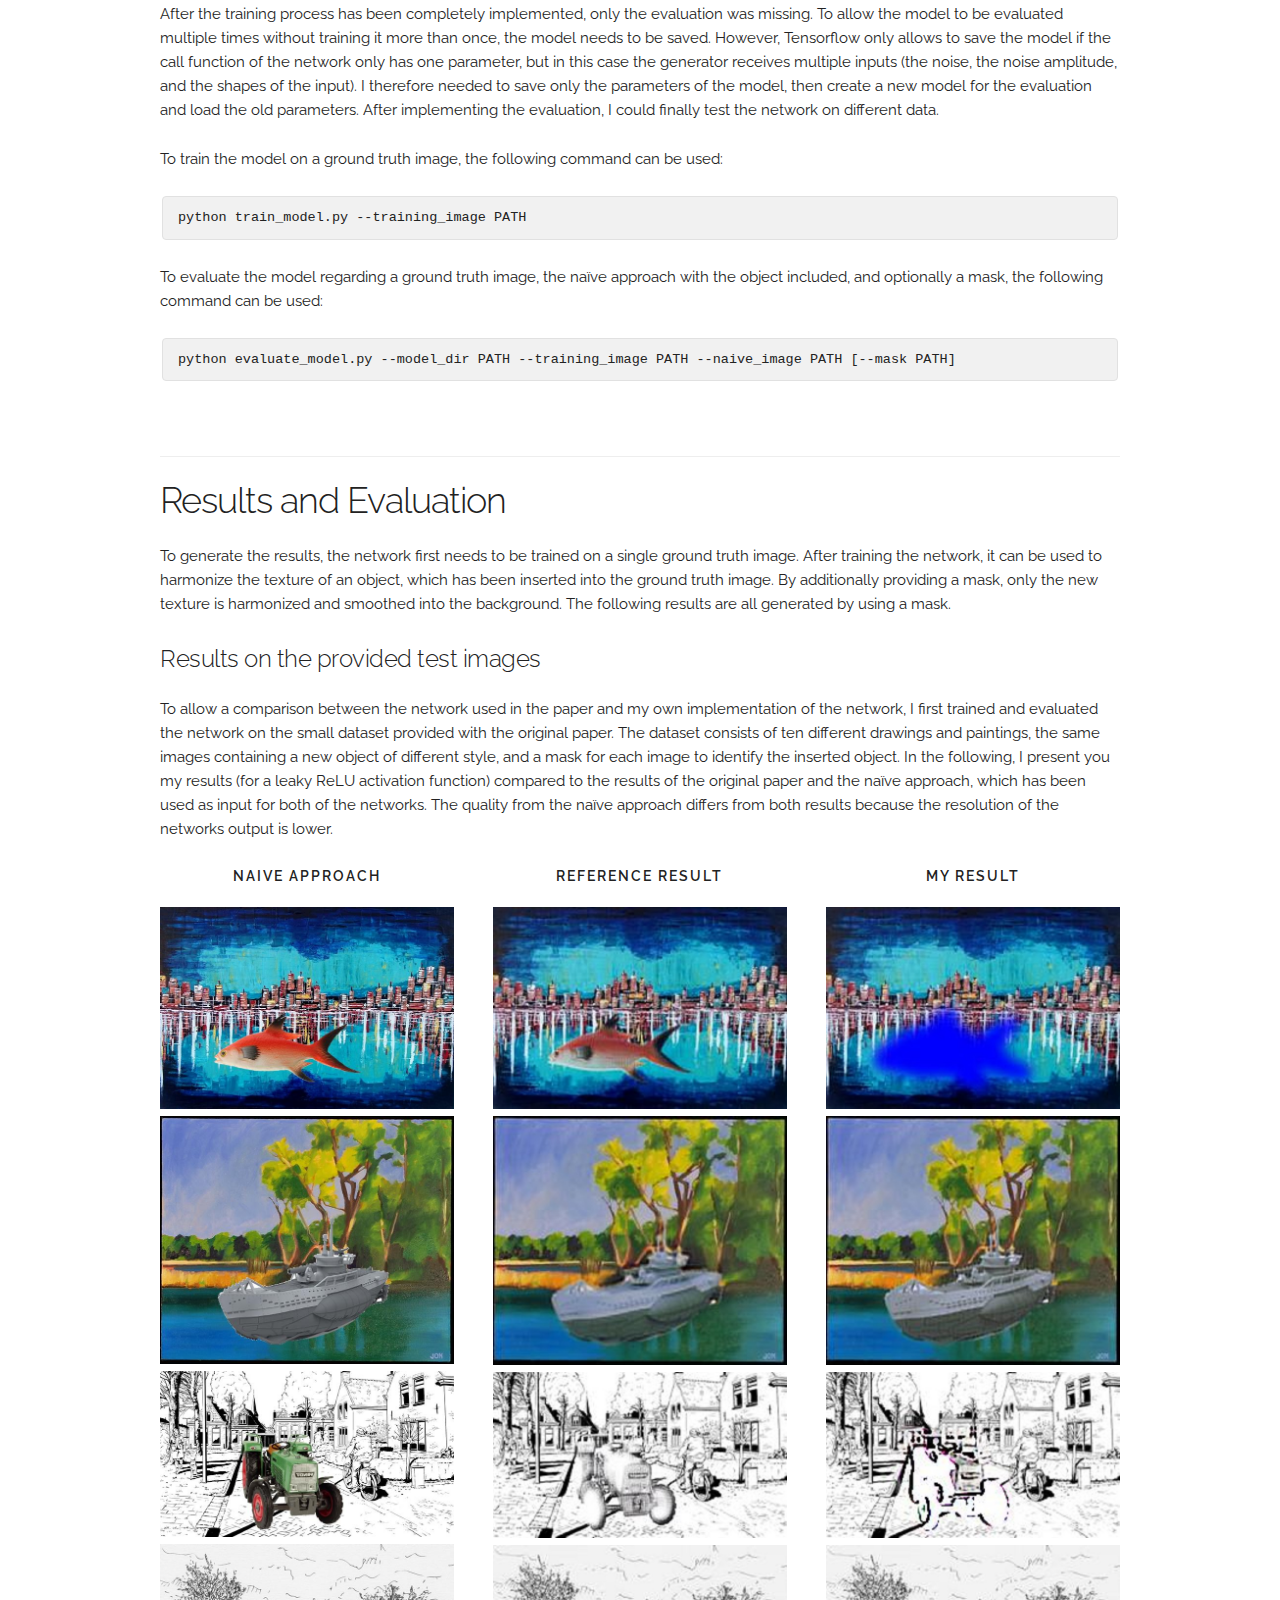
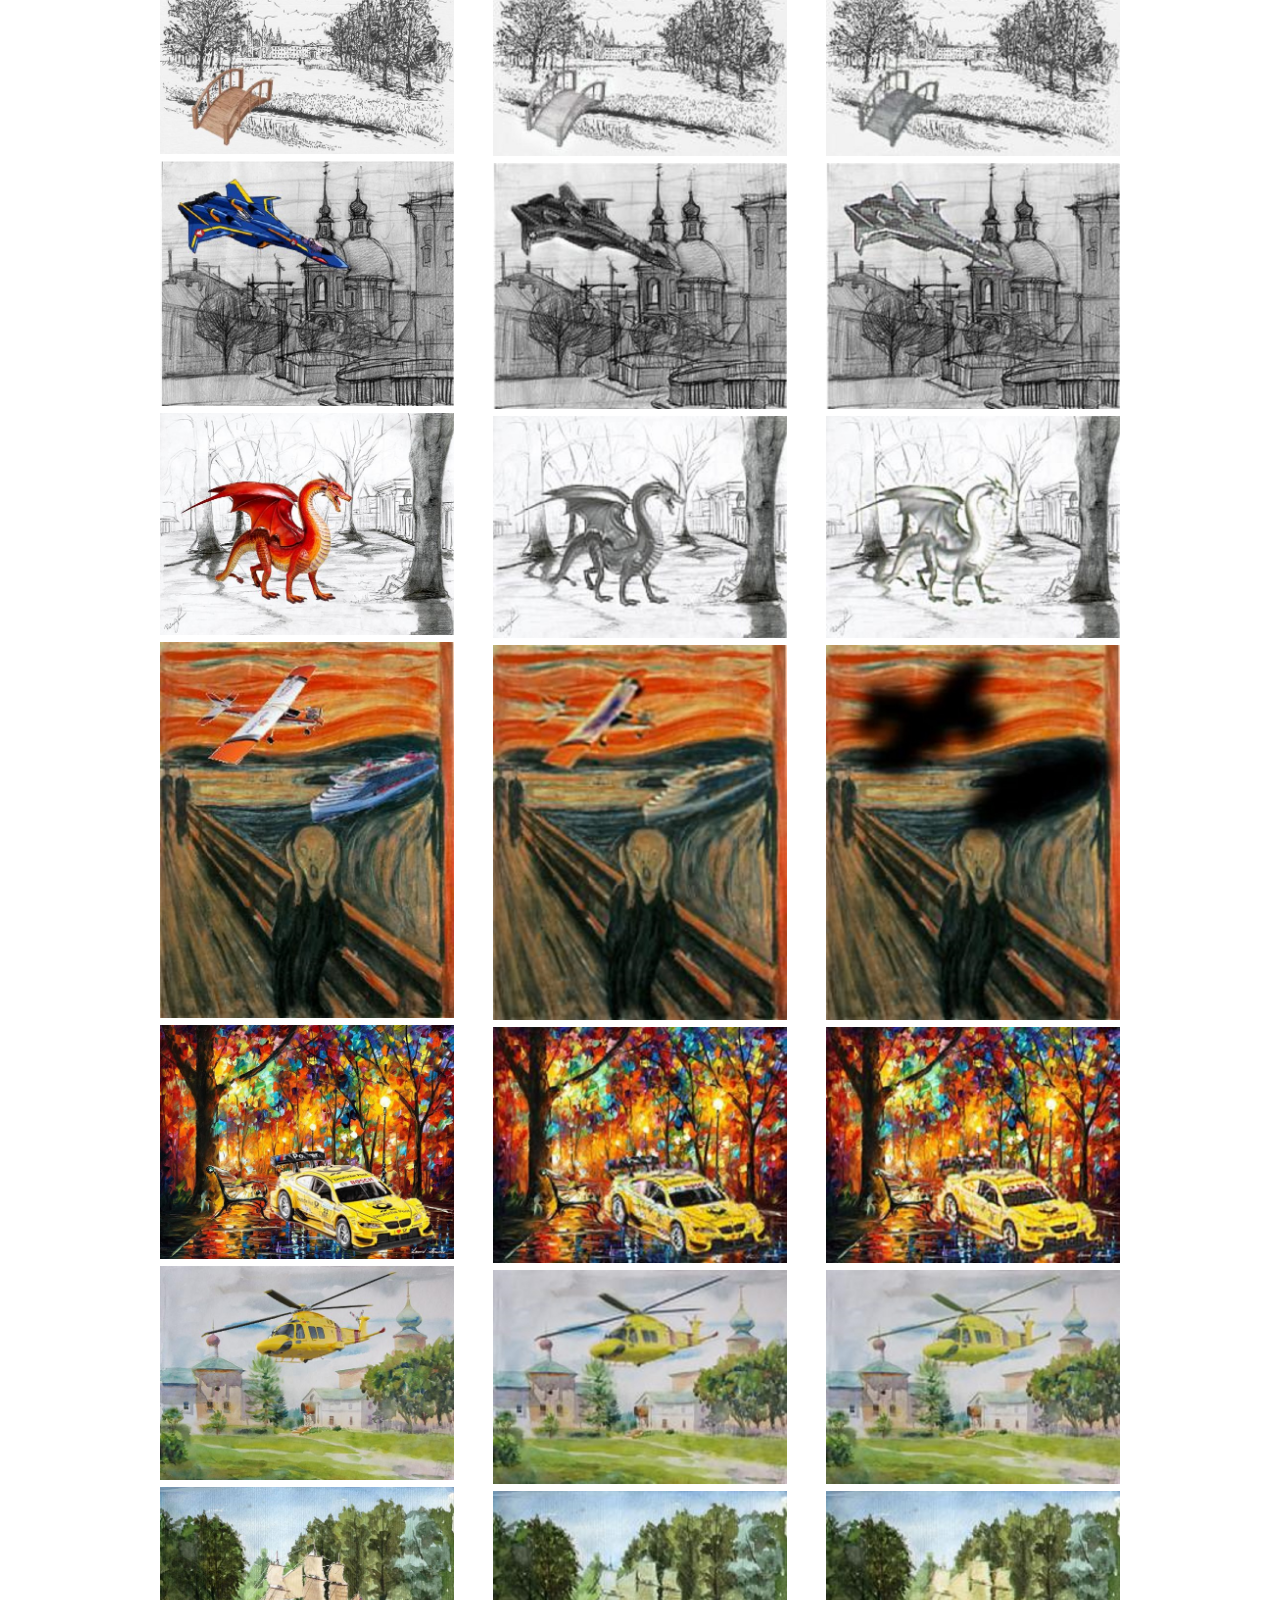
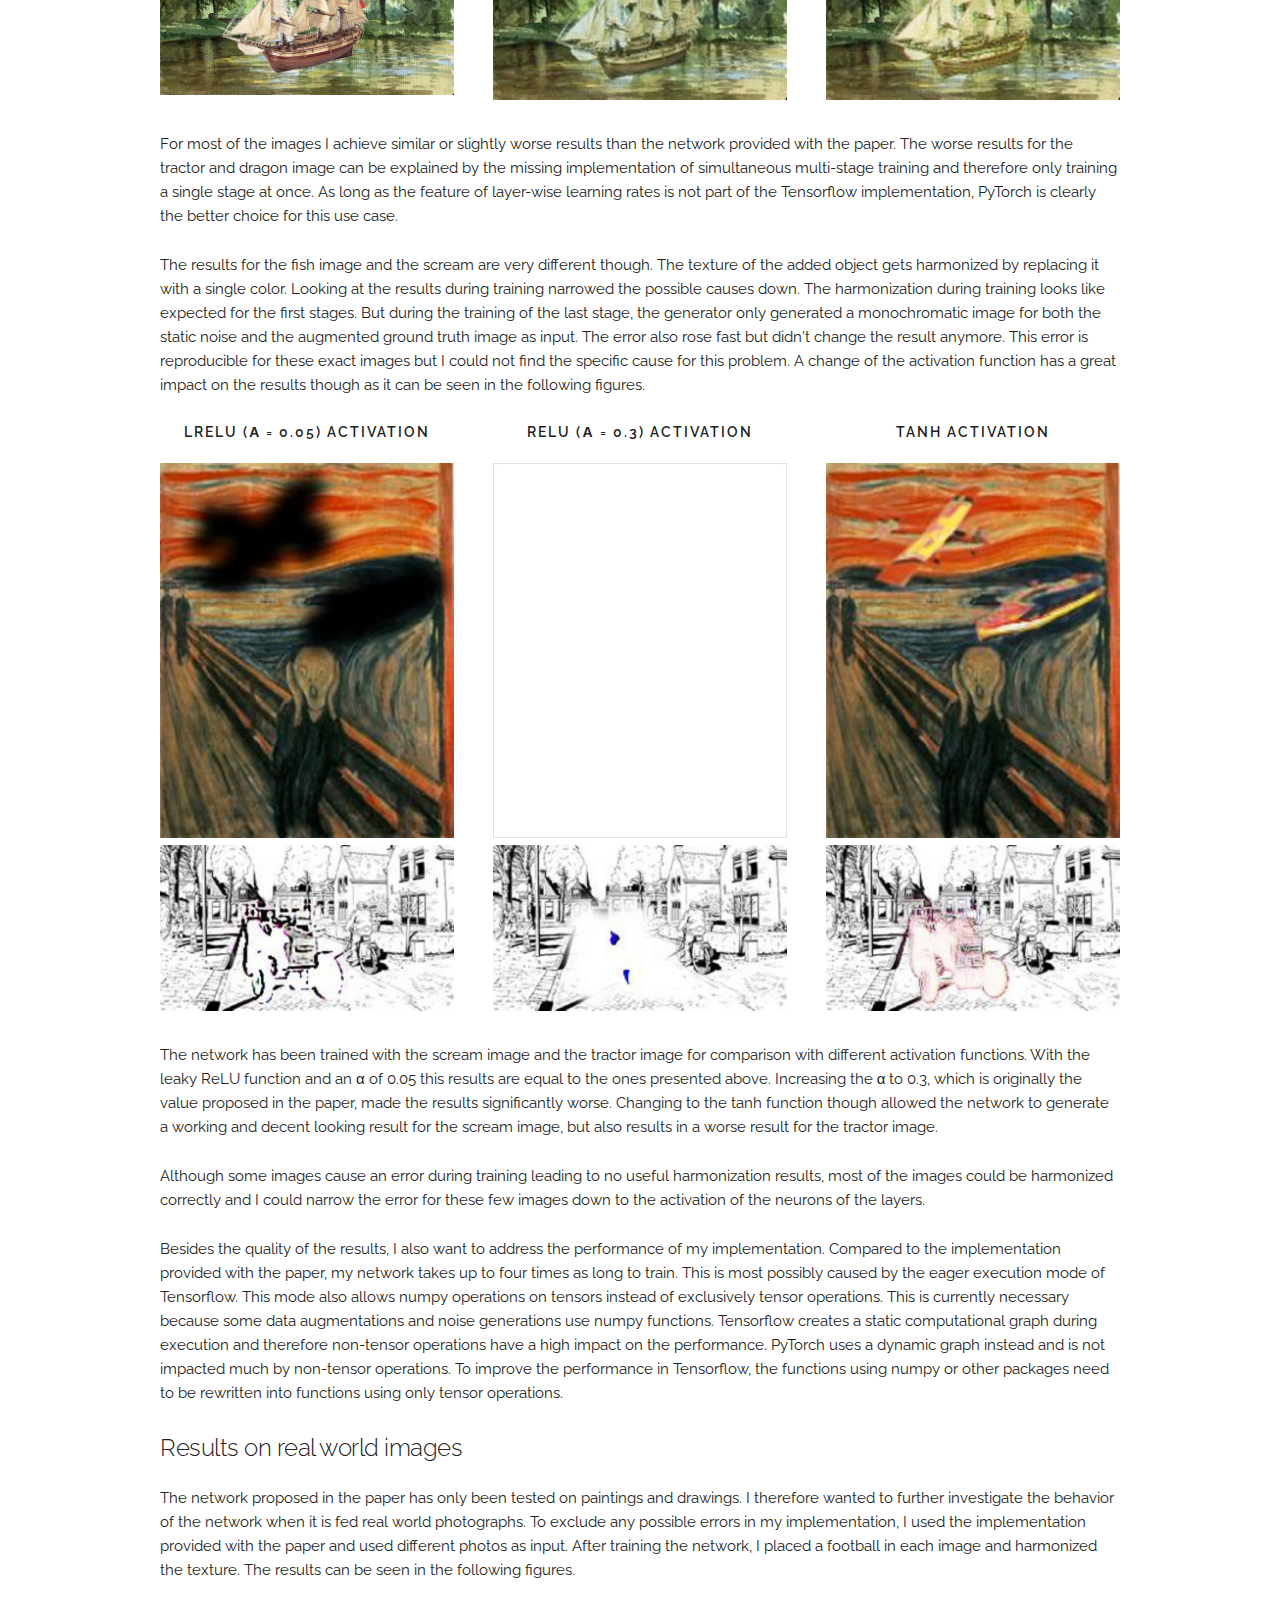
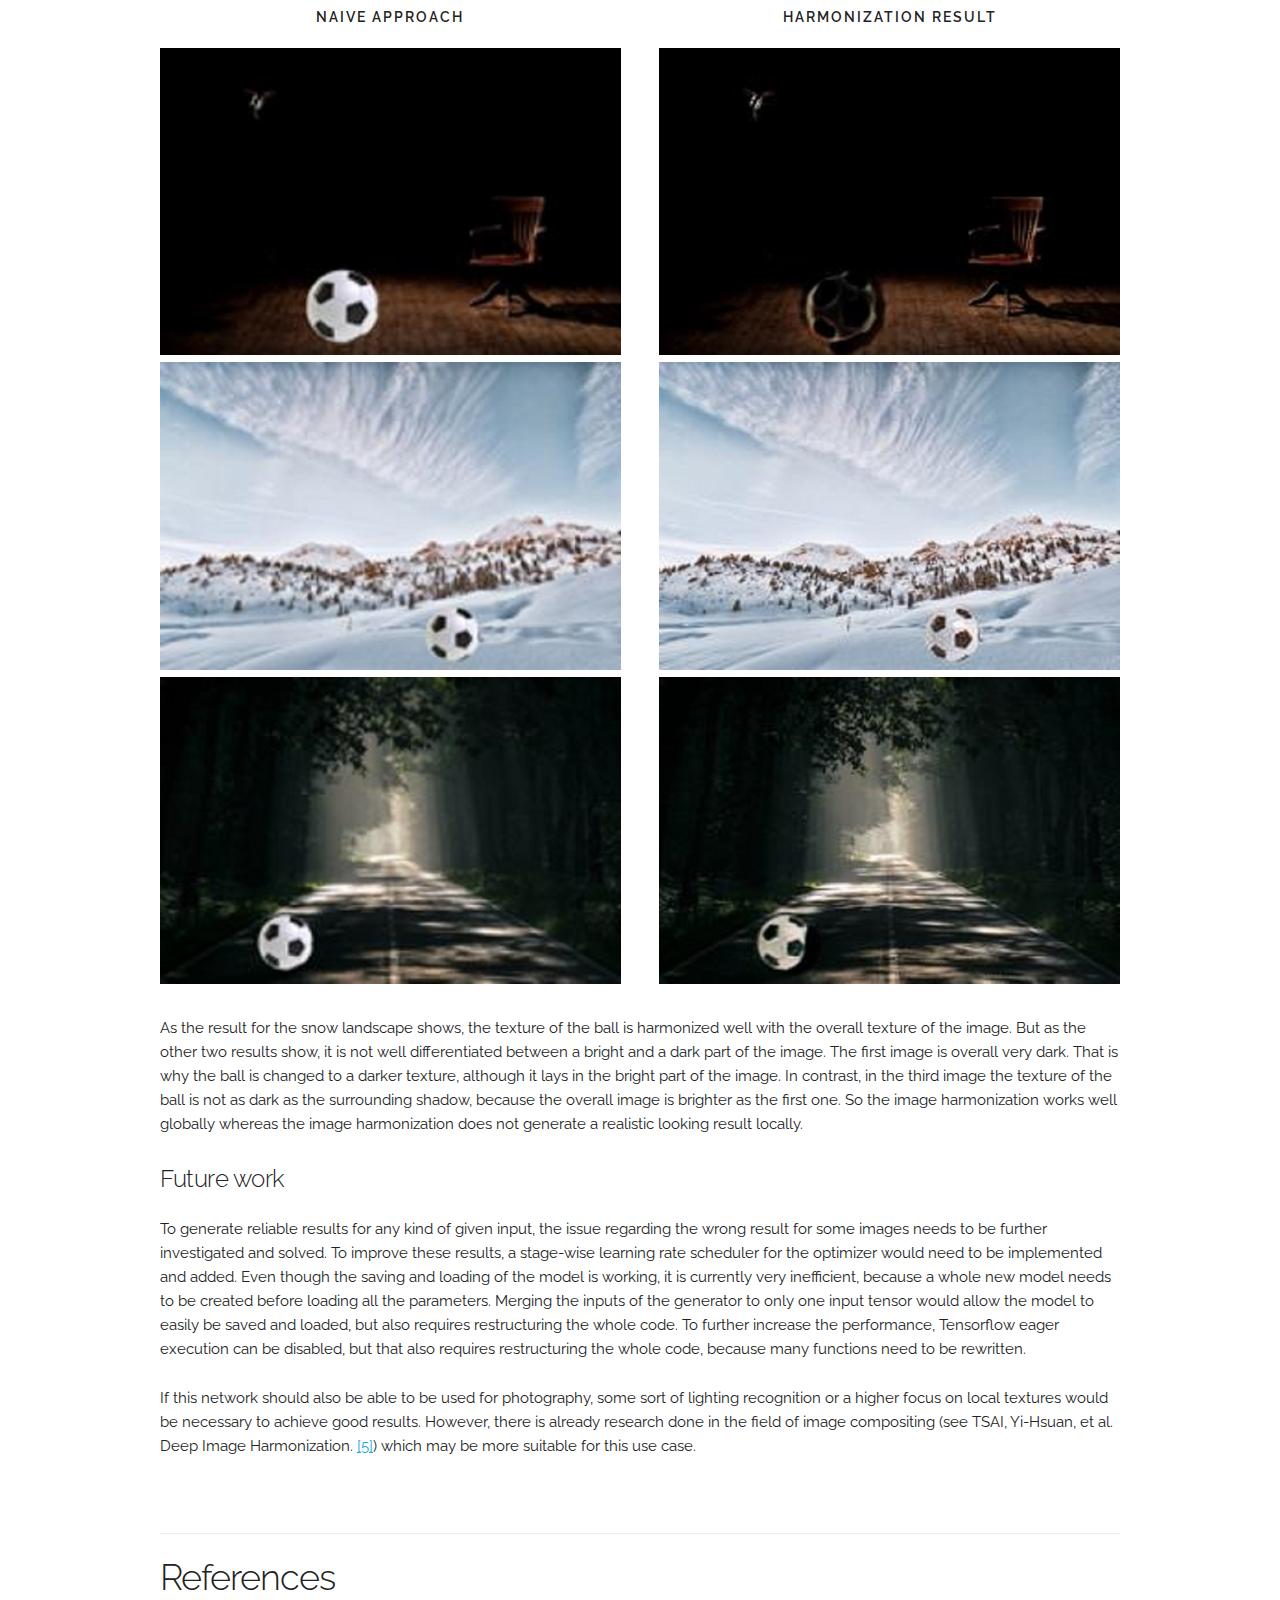
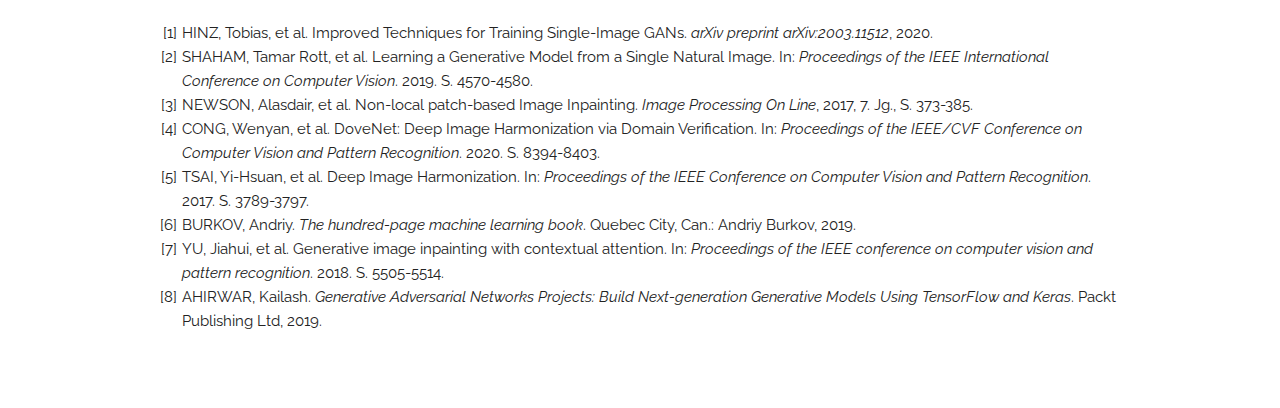
==== commit 0969088f: "Updated index to show banner correctly" ====
--- a/image-harmonization/index.html
+++ b/image-harmonization/index.html
@@ -39,7 +39,7 @@
         <h6>Project by Nicolai Skutsch (<a href="mailto:n.skutsch@tu-berlin.de">n.skutsch@tu-berlin.de</a>)</h6>
 
         <div class="row">
-            <img class="u-max-full-width" src="images/teaser.jpg">
+            <img class="u-max-full-width" src="images/banner.jpg">
             <p>In their paper <i>Improved Techniques for Training Single-Image GANs</i> <a href="#1">[1]</a> Tobias Hinz et al. proposed an improved version of the recently published approach of Single-Image GANs <a href="#2">[2]</a> and published their implementation. On this page I summarize the method especially for the use case of image harmonization and present my own implementation and results.</p>
         </div>
     </section>
